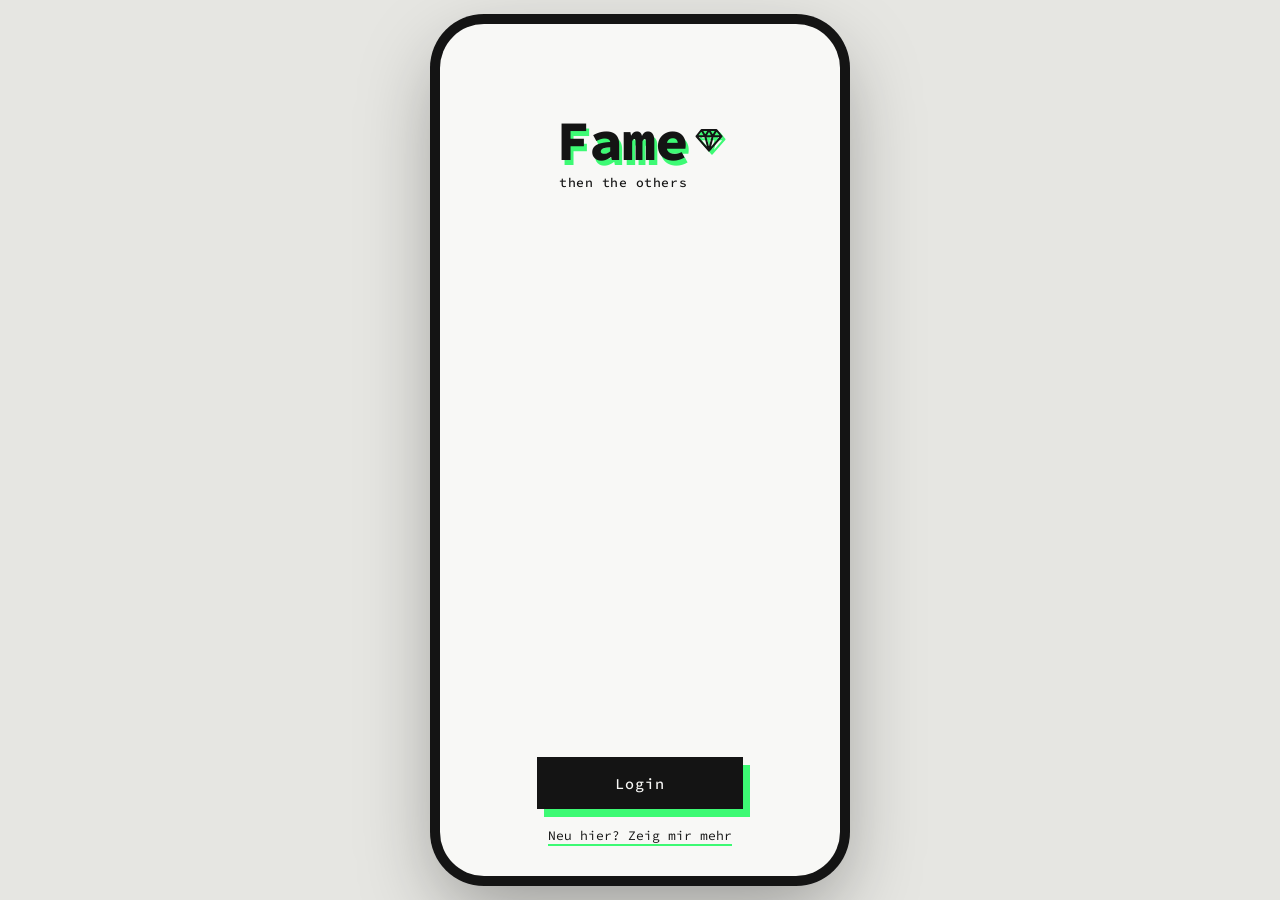
==== fame/index.html @ f6179a8a "Fame-App: erster klickbarer Stand als PWA Onboarding (Splash, 3 Intro-Screens mit Bild-Karussell), L" ====
<!DOCTYPE html>
<html lang="de">
<head>
<meta charset="utf-8">
<meta name="viewport" content="width=device-width, initial-scale=1, viewport-fit=cover">
<meta name="theme-color" content="#f8f8f6">
<meta name="description" content="Fame – then the others. Zeig was Du dir leisten kannst und tue dabei gutes.">
<meta name="apple-mobile-web-app-capable" content="yes">
<meta name="apple-mobile-web-app-title" content="Fame">
<title>Fame</title>
<link rel="manifest" href="manifest.webmanifest">
<link rel="icon" href="assets/icon.svg" type="image/svg+xml">
<link rel="apple-touch-icon" href="assets/icon.svg">
<link rel="preconnect" href="https://fonts.googleapis.com">
<link rel="preconnect" href="https://fonts.gstatic.com" crossorigin>
<link href="https://fonts.googleapis.com/css2?family=Source+Code+Pro:wght@400;500;600;700;800&display=swap" rel="stylesheet">
<link rel="stylesheet" href="css/app.css">
</head>
<body>
  <main id="app" class="app" aria-live="polite"></main>
  <noscript>Fame benötigt JavaScript.</noscript>
  <script type="module" src="js/app.js"></script>
</body>
</html>
---- fame/css/app.css ----
/* Fame – then the others */

:root {
  --bg: #f8f8f6;
  --ink: #141414;
  --dark: #141414;
  --green: #3dfa74;
  --pink: #ff2fd6;
  --cyan: #2fe6ff;
  --muted: #6b6b6b;
  --tier: #cfe9ff;
  --glow: 0.5;
  --mono: "Source Code Pro", ui-monospace, "SFMono-Regular", Menlo, Consolas, monospace;
  --gutter: 20px;
  --curve: url("data:image/svg+xml,%3Csvg xmlns='http://www.w3.org/2000/svg' viewBox='0 0 100 100' preserveAspectRatio='none'%3E%3Cpath d='M0 0H100V79Q50 121 0 79Z'/%3E%3C/svg%3E");
}

* { box-sizing: border-box; }

html, body {
  margin: 0;
  height: 100%;
  background: #e6e6e2;
  color: var(--ink);
  font-family: var(--mono);
  -webkit-font-smoothing: antialiased;
  -webkit-tap-highlight-color: transparent;
}

body {
  display: flex;
  align-items: center;
  justify-content: center;
  min-height: 100dvh;
  overflow: hidden;
}

button, input { font: inherit; color: inherit; }

.sr-only {
  position: absolute; width: 1px; height: 1px; overflow: hidden;
  clip: rect(0 0 0 0); white-space: nowrap;
}

/* App-Rahmen: mobil vollflächig, am Desktop als Telefon */
.app {
  position: relative;
  width: 100%;
  height: 100dvh;
  background: var(--bg);
  overflow: hidden;
}

@media (min-width: 600px) {
  .app {
    width: 400px;
    height: min(866px, calc(100dvh - 48px));
    border-radius: 44px;
    box-shadow: 0 0 0 10px #141414, 0 30px 80px rgba(0, 0, 0, 0.35);
  }
}

/* ---- Screens ------------------------------------------------------------ */

.screen {
  position: absolute;
  inset: 0;
  display: flex;
  flex-direction: column;
  overflow-x: hidden;
  overflow-y: auto;
  padding-bottom: max(28px, env(safe-area-inset-bottom));
  transition: opacity 0.35s ease, transform 0.35s ease;
}

.screen.is-entering { opacity: 0; transform: translateY(12px); }

.screen-foot {
  margin-top: auto;
  display: flex;
  flex-direction: column;
  align-items: center;
  gap: 14px;
  padding: 24px var(--gutter) 0;
}

/* ---- Logo --------------------------------------------------------------- */

.logo { display: inline-flex; flex-direction: column; align-items: flex-start; }
.logo-row { display: flex; align-items: center; gap: 6px; }
.logo-word {
  font-weight: 800;
  font-size: 56px;
  line-height: 1;
  letter-spacing: -0.02em;
  text-shadow: 3px 5px 0 var(--green);
}
.logo-tag { font-size: 13px; font-weight: 500; letter-spacing: 0.04em; margin: 6px 0 0 3px; }
.logo-dia { width: 54px; height: 46px; }

.logo-inline { font-weight: 800; white-space: nowrap; text-shadow: 1px 2px 0 var(--green); }

/* ---- Diamant-Icons ------------------------------------------------------- */

.dia { display: block; width: 100%; height: 100%; overflow: visible; }
.dia-line { fill: none; stroke: currentColor; stroke-width: 3.2; stroke-linejoin: round; stroke-linecap: round; }
.dia-fill { fill: var(--green); }
.dia-inline { display: inline-block; width: 1.15em; height: 1em; vertical-align: -0.12em; margin-left: 2px; }
.dia-inline .dia-line { stroke-width: 4; }

.dia-stack { position: relative; display: inline-block; width: 30px; height: 26px; }
.dia-stack .dia { position: absolute; inset: 0; }
.dia-stack .dia-shadow { color: var(--green); transform: translate(3px, 3px); }
.dia-stack .dia-main { color: var(--ink); }

/* ---- Buttons, Links, Punkte ------------------------------------------- */

.btn {
  position: relative;
  min-width: 206px;
  height: 52px;
  padding: 0 28px;
  border: 0;
  background: var(--dark);
  color: var(--bg);
  font-size: 15px;
  font-weight: 500;
  letter-spacing: 0.06em;
  cursor: pointer;
  box-shadow: 7px 8px 0 var(--green);
  transition: transform 0.12s ease, box-shadow 0.12s ease, opacity 0.2s;
}
.btn:active { transform: translate(5px, 6px); box-shadow: 2px 2px 0 var(--green); }
.btn:disabled { opacity: 0.35; cursor: not-allowed; transform: none; box-shadow: 7px 8px 0 #9a9a9a; }
.btn:focus-visible { outline: 3px solid var(--pink); outline-offset: 4px; }

.link {
  background: none;
  border: 0;
  padding: 4px;
  font-size: 13px;
  color: var(--ink);
  text-decoration: underline;
  text-decoration-color: var(--green);
  text-decoration-thickness: 2px;
  text-underline-offset: 4px;
  cursor: pointer;
}

.dots { display: flex; gap: 9px; height: 14px; }
.dot { width: 9px; height: 9px; background: var(--ink); }
.dot.is-active { background: var(--green); transform: translateY(5px); }

/* Schwarzer Marker mit grüner Schrift */
.hl {
  background: var(--dark);
  color: var(--green);
  padding: 0.04em 0.4em 0.02em;
  box-shadow: -0.3em -0.14em 0 var(--dark);
  -webkit-box-decoration-break: clone;
  box-decoration-break: clone;
}

/* ---- Hero mit Kurve ------------------------------------------------------ */

.hero {
  position: relative;
  flex: 0 0 auto;
  height: 34%;
  min-height: 250px;
  z-index: 1;
}
.hero--tall { height: 40%; min-height: 300px; }

.hero::before,
.hero-shape {
  position: absolute;
  inset: 0;
  -webkit-mask: var(--curve) 0 0 / 100% 100% no-repeat;
  mask: var(--curve) 0 0 / 100% 100% no-repeat;
}
.hero::before {
  content: "";
  background: var(--green);
  transform: translate(10px, 7px);
}
.hero-shape { overflow: hidden; background: #2a2a2a; }
.hero--dark .hero-shape { background: var(--dark); color: var(--bg); }

.back {
  position: absolute;
  top: max(36px, env(safe-area-inset-top));
  left: 14px;
  width: 44px;
  height: 44px;
  border: 0;
  border-radius: 6px;
  background: rgba(20, 20, 20, 0.28);
  -webkit-backdrop-filter: blur(6px);
  backdrop-filter: blur(6px);
  color: #fff;
  cursor: pointer;
  z-index: 3;
  display: grid;
  place-items: center;
}
.back svg { width: 24px; height: 24px; fill: none; stroke: currentColor; stroke-width: 2.4; stroke-linecap: round; stroke-linejoin: round; }
.back--light { background: transparent; color: var(--ink); backdrop-filter: none; }

/* ---- Splash & Intro 1 ----------------------------------------------------- */

.screen--splash .splash-logo,
.intro1-logo { display: flex; justify-content: center; padding-top: 18%; }
.screen--splash .splash-logo { padding-top: 22%; }

.claim {
  margin: auto 0 0;
  padding: 0 var(--gutter);
  font-size: clamp(32px, 10.5vw, 44px);
  font-weight: 700;
  line-height: 1.32;
  letter-spacing: -0.01em;
}
.claim em { font-style: normal; color: var(--green); }

/* ---- Intro 2: Karussell + Aufzählung -------------------------------------- */

.slides { position: absolute; inset: 0; touch-action: pan-y; }
.slide {
  position: absolute;
  inset: 0;
  width: 100%;
  height: 100%;
  object-fit: cover;
  object-position: center top;
  opacity: 0;
  transform: scale(1.06);
  transition: opacity 0.7s ease, transform 3.6s ease-out;
  user-select: none;
}
.slide.is-active { opacity: 1; transform: scale(1); }

.bullets {
  list-style: none;
  margin: 0;
  padding: 34px var(--gutter) 0 16px;
  display: flex;
  flex-direction: column;
  gap: 22px;
  font-size: 15px;
  line-height: 1.85;
}
.bullet { display: flex; gap: 14px; align-items: flex-start; cursor: pointer; }
.bullet-ico { flex: 0 0 auto; padding-top: 3px; }
.bullet .dia-stack { width: 22px; height: 19px; }
.bullet .dia-fill { fill: transparent; transition: fill 0.3s; }
.bullet .dia-shadow { opacity: 0; transition: opacity 0.3s; }
.bullet .dia-main { color: var(--green); transition: color 0.3s; }
.bullet.is-active .dia-fill { fill: var(--green); }
.bullet.is-active .dia-shadow { opacity: 1; }
.bullet.is-active .dia-main { color: var(--ink); }

/* ---- Intro 3: Real story --------------------------------------------------- */

.story-title {
  position: absolute;
  left: 36px;
  right: 16px;
  top: 30%;
  margin: 0;
  color: var(--green);
  font-size: clamp(30px, 9.6vw, 40px);
  font-weight: 700;
  line-height: 1.32;
}

.quote {
  position: relative;
  margin: 36px var(--gutter) 0 44px;
  font-size: 14.5px;
  line-height: 1.85;
}
.quote p { margin: 0; }
.quote::before,
.quote p::after {
  content: "\201C";
  color: var(--green);
  font-family: Georgia, serif;
  font-weight: 700;
  font-size: 58px;
  line-height: 0;
}
.quote::before { position: absolute; left: -22px; top: 30px; }
.quote p::after { position: relative; top: 26px; margin-left: 2px; }
.quote footer { margin-top: 28px; font-size: 12px; }

/* ---- Login ----------------------------------------------------------------- */

.stage3d { position: absolute; inset: 0; }
.diamond-canvas { display: block; width: 100%; height: 100%; }
.diamond-fallback { position: absolute; inset: 20% 25%; color: #eaf6ff; }

.screen--login .stage3d { bottom: 18%; }

.login-form { display: flex; flex-direction: column; flex: 1; padding: 0 var(--gutter); }
.login-icon { display: flex; justify-content: center; margin: 18px 0 10px; }
.login-icon .dia-stack { width: 46px; height: 40px; }
.headline { margin: 6px 0 6px; font-size: 22px; font-weight: 800; text-transform: uppercase; letter-spacing: 0.02em; }
.sub { margin: 0 0 18px; font-size: 13.5px; line-height: 1.6; }

.field { display: flex; flex-direction: column; gap: 6px; margin-bottom: 14px; font-size: 12px; font-weight: 600; text-transform: uppercase; letter-spacing: 0.08em; }
.field input {
  height: 46px;
  padding: 0 14px;
  border: 2px solid var(--ink);
  border-radius: 0;
  background: #fff;
  font-size: 15px;
  text-transform: none;
  letter-spacing: 0;
  outline: none;
}
.field input:focus { box-shadow: 4px 4px 0 var(--green); }
.field.is-error input { border-color: var(--pink); }

/* ---- Spenden / Diamant wählen ---------------------------------------------- */

.screen--donate .hero { height: 42%; }

.hero--gem .glow,
.famecard-gem .glow {
  position: absolute;
  left: 50%;
  top: 44%;
  width: 90%;
  aspect-ratio: 1;
  transform: translate(-50%, -50%) scale(calc(0.55 + var(--glow) * 0.6));
  background: radial-gradient(circle, color-mix(in srgb, var(--tier) 70%, transparent) 0%, transparent 62%);
  opacity: calc(0.35 + var(--glow) * 0.65);
  transition: background 0.4s;
  pointer-events: none;
}

.rays { position: absolute; left: 50%; top: 42%; width: 0; height: 0; pointer-events: none; }
.rays i {
  position: absolute;
  left: -2px;
  top: calc(-60px - var(--glow) * 70px);
  width: 4px;
  height: calc(18px + var(--glow) * 34px);
  border-radius: 4px;
  background: linear-gradient(var(--tier), transparent);
  transform-origin: 2px calc(60px + var(--glow) * 70px);
  opacity: calc(0.25 + var(--glow) * 0.75);
  animation: ray 2.4s ease-in-out infinite;
}
.rays i:nth-child(1) { transform: rotate(0deg); }
.rays i:nth-child(2) { transform: rotate(36deg); animation-delay: -0.3s; }
.rays i:nth-child(3) { transform: rotate(72deg); animation-delay: -0.6s; }
.rays i:nth-child(4) { transform: rotate(108deg); animation-delay: -0.9s; }
.rays i:nth-child(5) { transform: rotate(144deg); animation-delay: -1.2s; }
.rays i:nth-child(6) { transform: rotate(180deg); animation-delay: -1.5s; }
.rays i:nth-child(7) { transform: rotate(216deg); animation-delay: -1.8s; }
.rays i:nth-child(8) { transform: rotate(252deg); animation-delay: -2.1s; }
.rays i:nth-child(9) { transform: rotate(288deg); animation-delay: -0.4s; }
.rays i:nth-child(10) { transform: rotate(324deg); animation-delay: -0.8s; }
@keyframes ray { 50% { filter: brightness(1.8); height: calc(10px + var(--glow) * 24px); } }

.screen--donate .stage3d { inset: 6% 8% 26%; }

.tier-name {
  position: absolute;
  left: 0;
  right: 0;
  bottom: 21%;
  text-align: center;
  font-size: 22px;
  font-weight: 800;
  color: var(--tier);
  text-shadow: 0 0 18px color-mix(in srgb, var(--tier) 60%, transparent);
  transition: color 0.3s;
}
.spin-hint {
  position: absolute;
  right: 20px;
  bottom: 30%;
  display: flex;
  align-items: center;
  gap: 4px;
  font-size: 11px;
  color: rgba(248, 248, 246, 0.7);
}
.ico { width: 18px; height: 18px; fill: none; stroke: currentColor; stroke-width: 1.8; stroke-linecap: round; stroke-linejoin: round; flex: 0 0 auto; }

.donate-body { display: flex; flex-direction: column; align-items: center; flex: 1; padding: 22px var(--gutter) 0; gap: 12px; }

.amount input {
  width: 230px;
  height: 56px;
  border: 2.5px solid var(--ink);
  border-radius: 14px;
  background: #fff;
  text-align: center;
  font-size: 26px;
  font-weight: 800;
  outline: none;
  box-shadow: 5px 5px 0 var(--green);
}
.amount input:focus { box-shadow: 5px 5px 0 var(--pink); }

.tierbar { width: 100%; max-width: 300px; font-size: 11px; font-weight: 600; }
.tierbar-head { display: flex; justify-content: space-between; margin-bottom: 5px; }
.tierbar-track { height: 10px; border: 2px solid var(--ink); background: #fff; }
.tierbar-fill { height: 100%; background: var(--green); transition: width 0.2s; }

.arc { width: 100%; max-width: 330px; touch-action: none; cursor: pointer; outline: none; margin-top: -4px; }
.arc svg { display: block; width: 100%; overflow: visible; }
.arc-track, .arc-fill { fill: none; stroke-linecap: round; }
.arc-track { stroke: #dcdcd8; stroke-width: 8; }
.arc-fill { stroke: var(--ink); stroke-width: 8; stroke-dasharray: 0 1; }
.knob { fill: var(--bg); stroke: var(--ink); stroke-width: 3; }
.knob-shadow { fill: var(--green); }
.knob-dot { fill: var(--ink); }
.arc:focus-visible .knob { stroke: var(--pink); }

.rank { display: flex; align-items: center; gap: 8px; font-size: 15px; font-weight: 700; letter-spacing: 0.04em; color: var(--ink); }
.rank b { font-weight: 800; background: var(--dark); color: var(--green); padding: 0 6px; }
.rank--locked { font-size: 12.5px; font-weight: 500; text-decoration: underline; text-decoration-color: var(--green); text-underline-offset: 4px; }

.check { display: flex; align-items: center; gap: 10px; font-size: 13px; cursor: pointer; }
.check input { position: absolute; opacity: 0; pointer-events: none; }
.check-box { width: 20px; height: 20px; border: 2px solid var(--ink); background: #fff; display: grid; place-items: center; }
.check input:checked + .check-box { background: var(--green); }
.check input:checked + .check-box::after { content: ""; width: 9px; height: 5px; border: solid var(--ink); border-width: 0 0 2.5px 2.5px; transform: translateY(-1px) rotate(-45deg); }
.check input:focus-visible + .check-box { outline: 3px solid var(--pink); outline-offset: 2px; }
.check a { color: inherit; text-decoration-color: var(--green); text-decoration-thickness: 2px; text-underline-offset: 3px; }

.screen--donate .screen-foot { padding-top: 8px; }

/* ---- Fame-Card ---------------------------------------------------------------- */

.screen--card { padding-top: max(84px, calc(env(safe-area-inset-top) + 56px)); }

.omg {
  margin: 0 var(--gutter);
  font-size: clamp(28px, 8.4vw, 34px);
  font-weight: 800;
  line-height: 1.25;
}
.omg em { font-style: normal; color: var(--ink); box-shadow: inset 0 -0.36em 0 var(--green); }

.card-wrap { perspective: 900px; padding: 26px 30px 0; display: flex; justify-content: center; }

.famecard {
  position: relative;
  width: 100%;
  max-width: 310px;
  aspect-ratio: 4 / 5;
  padding: 16px 18px;
  border-radius: 20px;
  background: var(--dark);
  color: var(--bg);
  display: flex;
  flex-direction: column;
  align-items: center;
  overflow: hidden;
  box-shadow: 10px 12px 0 var(--green), 0 24px 50px rgba(0, 0, 0, 0.3);
  transform-style: preserve-3d;
  will-change: transform;
}
.famecard-shine {
  position: absolute;
  inset: 0;
  background: radial-gradient(circle at var(--sx, 50%) var(--sy, 50%), rgba(255, 255, 255, 0.22), transparent 55%);
  mix-blend-mode: screen;
  pointer-events: none;
  z-index: 2;
}
.famecard-top { width: 100%; display: flex; justify-content: space-between; align-items: center; font-size: 13px; font-weight: 700; }
.famecard-brand { font-size: 20px; font-weight: 800; text-shadow: 2px 3px 0 var(--green); }
.famecard-brand .dia-line { stroke: var(--bg); }
.famecard-rank { display: flex; align-items: center; gap: 5px; color: var(--green); }
.famecard-gem { position: relative; width: 100%; flex: 1; --glow: 0.9; }
.famecard-gem .stage3d { inset: 4% 10%; }
.famecard-amount {
  font-size: 22px;
  font-weight: 800;
  border: 2px solid var(--bg);
  border-radius: 10px;
  padding: 2px 14px;
}
.famecard-tier { margin-top: 8px; font-size: 19px; font-weight: 800; color: var(--tier); }
.famecard-insta { margin-top: 8px; display: flex; align-items: center; gap: 6px; font-size: 13px; position: relative; z-index: 3; }
.famecard-insta input {
  width: 150px;
  border: 0;
  border-bottom: 2px solid var(--green);
  background: transparent;
  color: var(--bg);
  font-size: 13px;
  padding: 2px 0;
  outline: none;
}
.famecard-insta input::placeholder { color: rgba(248, 248, 246, 0.5); }

.foot-links { display: flex; gap: 22px; }

/* ---- Ranking ---------------------------------------------------------------- */

.podium {
  position: absolute;
  inset: auto 0 22% 0;
  display: flex;
  align-items: flex-end;
  justify-content: center;
  gap: 4px;
  padding: 0 34px;
}
.step { display: flex; flex-direction: column; align-items: center; flex: 1; max-width: 100px; }
.step-name { font-size: 11px; margin-bottom: 6px; color: var(--bg); max-width: 100%; overflow: hidden; text-overflow: ellipsis; white-space: nowrap; }
.step-block {
  width: 100%;
  display: grid;
  place-items: center;
  background: linear-gradient(#4a4a4a, #2c2c2c);
  font-size: 34px;
  font-weight: 800;
  color: var(--pink);
  text-shadow: 0 0 12px var(--pink);
}
.step--1 .step-block { height: 96px; }
.step--2 .step-block { height: 64px; }
.step--3 .step-block { height: 46px; }
.step--1 .step-name { color: var(--green); font-weight: 700; }
.podium-crown { color: #f5cf2a; margin-bottom: 2px; }
.podium-crown .ico { width: 30px; height: 30px; }
.screen--ranking .hero-shape { background: radial-gradient(ellipse at 50% 0%, #6d6d6d 0%, #262626 60%); }

.ranking-body { padding: 18px var(--gutter) 0; display: flex; flex-direction: column; flex: 1; }
.rows { list-style: none; margin: 0; padding: 0; }
.row { display: grid; grid-template-columns: 42px 24px 1fr auto; align-items: center; gap: 8px; padding: 9px 0; border-bottom: 1px solid #e2e2de; font-size: 13.5px; }
.row-rank { font-weight: 800; }
.row-gem { width: 20px; height: 17px; }
.row-gem .dia-fill { fill: currentColor; }
.row-gem .dia-line { stroke: var(--ink); stroke-width: 3; }
.row-name { overflow: hidden; text-overflow: ellipsis; white-space: nowrap; }
.row-amount { font-weight: 700; }
.row--me { background: var(--dark); color: var(--green); padding: 9px 10px; margin: 0 -10px; border: 0; }
.row--me .row-gem .dia-line { stroke: var(--bg); }
.rows-gap { text-align: center; padding: 4px 0; color: var(--muted); }

/* ---- Toast ----------------------------------------------------------------- */

.toast {
  position: fixed;
  left: 50%;
  bottom: 40px;
  transform: translate(-50%, 20px);
  max-width: min(360px, calc(100vw - 32px));
  padding: 12px 16px;
  background: var(--dark);
  color: var(--green);
  font-family: var(--mono);
  font-size: 13px;
  box-shadow: 5px 6px 0 var(--green);
  opacity: 0;
  transition: opacity 0.3s, transform 0.3s;
  z-index: 100;
}
.toast.is-visible { opacity: 1; transform: translate(-50%, 0); }

@media (prefers-reduced-motion: reduce) {
  *, *::before, *::after { animation: none !important; transition: none !important; }
}
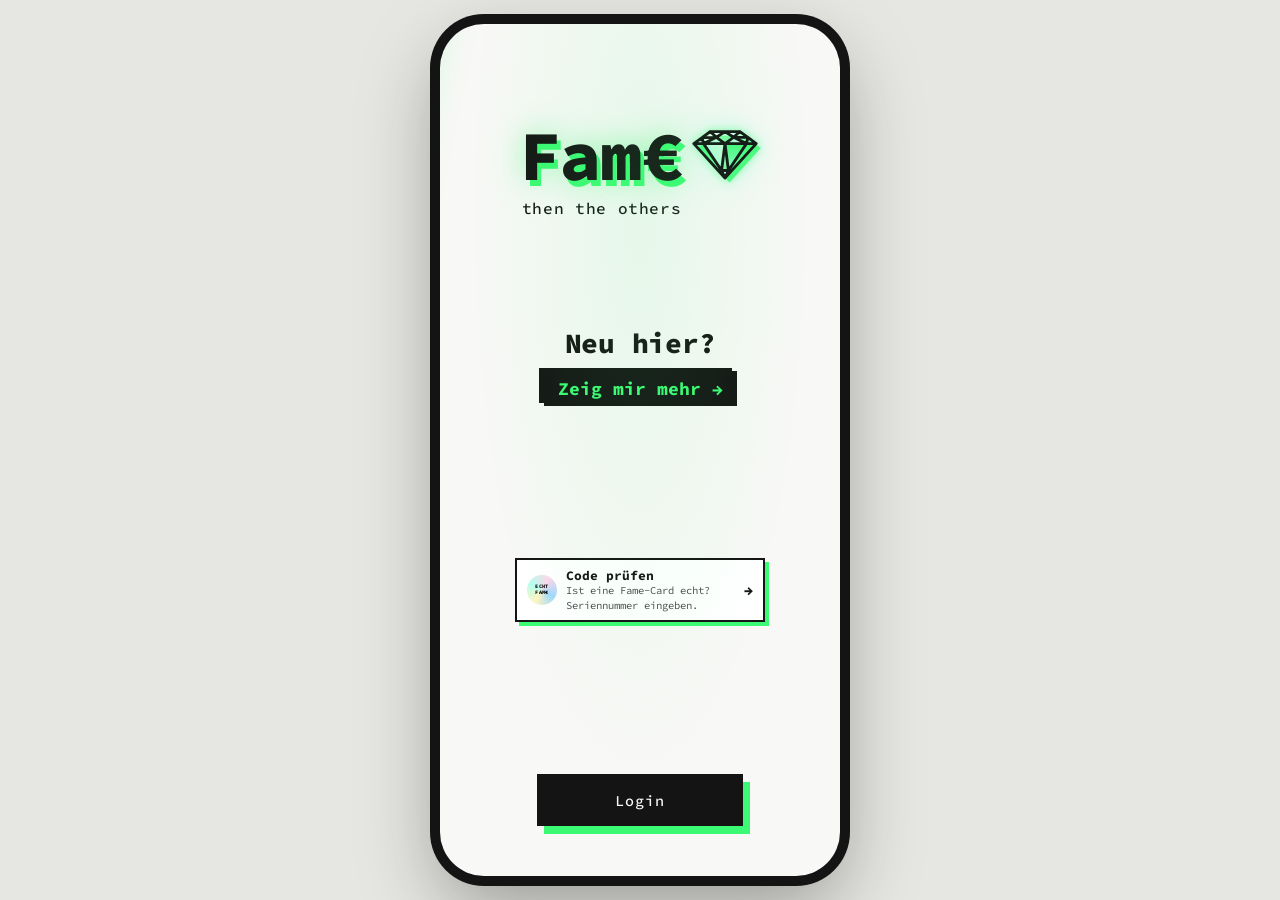
==== commit 714a1cfc: "Fame: aktuelle Version der App im Ordner fame/ (für GitHub Pages) Stand aus dem Fame_App-Repo: Farbk" ====
--- a/fame/index.html
+++ b/fame/index.html
@@ -13,7 +13,7 @@
 <link rel="apple-touch-icon" href="assets/icon.svg">
 <link rel="preconnect" href="https://fonts.googleapis.com">
 <link rel="preconnect" href="https://fonts.gstatic.com" crossorigin>
-<link href="https://fonts.googleapis.com/css2?family=Source+Code+Pro:wght@400;500;600;700;800&display=swap" rel="stylesheet">
+<link href="https://fonts.googleapis.com/css2?family=Cormorant+Garamond:ital,wght@0,600;0,700;1,500&family=Source+Code+Pro:wght@400;500;600;700;800&display=swap" rel="stylesheet">
 <link rel="stylesheet" href="css/app.css">
 </head>
 <body>
--- a/fame/css/app.css
+++ b/fame/css/app.css
@@ -1,4 +1,7 @@
 /* Fame – then the others */
+
+/* Seltenheitsfarbe animierbar machen, damit Farbwechsel weich überblenden */
+@property --rar { syntax: "<color>"; inherits: true; initial-value: #3dfa74; }
 
 :root {
   --bg: #f8f8f6;
@@ -8,7 +11,7 @@
   --pink: #ff2fd6;
   --cyan: #2fe6ff;
   --muted: #6b6b6b;
-  --tier: #cfe9ff;
+  --rar: #3dfa74;
   --glow: 0.5;
   --mono: "Source Code Pro", ui-monospace, "SFMono-Regular", Menlo, Consolas, monospace;
   --gutter: 20px;
@@ -16,6 +19,7 @@
 }
 
 * { box-sizing: border-box; }
+[hidden] { display: none !important; }
 
 html, body {
   margin: 0;
@@ -70,10 +74,12 @@
   overflow-x: hidden;
   overflow-y: auto;
   padding-bottom: max(28px, env(safe-area-inset-bottom));
-  transition: opacity 0.35s ease, transform 0.35s ease;
+  transition: opacity 0.35s ease, transform 0.35s ease, --rar 0.5s ease;
 }
 
 .screen.is-entering { opacity: 0; transform: translateY(12px); }
+/* Inhalte nie zusammenquetschen – lieber scrollen */
+.screen > * { flex-shrink: 0; }
 
 .screen-foot {
   margin-top: auto;
@@ -87,26 +93,86 @@
 /* ---- Logo --------------------------------------------------------------- */
 
 .logo { display: inline-flex; flex-direction: column; align-items: flex-start; }
-.logo-row { display: flex; align-items: center; gap: 6px; }
+.logo-row { display: flex; align-items: center; gap: 8px; }
 .logo-word {
+  position: relative;
   font-weight: 800;
   font-size: 56px;
   line-height: 1;
   letter-spacing: -0.02em;
   text-shadow: 3px 5px 0 var(--green);
 }
+/* Glanz, der von rechts nach links über die Schrift wandert */
+.logo-word::after {
+  content: attr(data-text);
+  position: absolute;
+  inset: 0;
+  color: transparent;
+  text-shadow: none;
+  background: linear-gradient(105deg, transparent 38%, rgba(255, 255, 255, 0.95) 48%, rgba(61, 250, 116, 0.7) 53%, transparent 62%);
+  background-size: 300% 100%;
+  background-position: -50% 0;
+  -webkit-background-clip: text;
+  background-clip: text;
+  animation: logo-shine 3.8s ease-in-out 1.7s infinite;
+}
+@keyframes logo-shine { 0% { background-position: -50% 0; } 45%, 100% { background-position: 150% 0; } }
+
 .logo-tag { font-size: 13px; font-weight: 500; letter-spacing: 0.04em; margin: 6px 0 0 3px; }
-.logo-dia { width: 54px; height: 46px; }
+.logo .logo-dia { width: 58px; height: 48px; flex: 0 0 auto; }
+
+.logo--xl .logo-word { font-size: 70px; text-shadow: 4px 6px 0 var(--green); }
+.logo--xl .logo-dia { width: 72px; height: 60px; }
+.logo--xl .logo-tag { font-size: 16px; margin-top: 8px; }
+.logo--md .logo-word { font-size: 46px; text-shadow: 3px 4px 0 var(--green); }
+.logo--md .logo-dia { width: 48px; height: 40px; }
+.logo--md .logo-tag { font-size: 12px; margin-top: 5px; }
+.logo--sm .logo-word { font-size: 34px; text-shadow: 2px 3px 0 var(--green); }
+.logo--sm .logo-dia { width: 36px; height: 30px; }
+.logo--sm .logo-tag { font-size: 10px; margin-top: 4px; }
 
 .logo-inline { font-weight: 800; white-space: nowrap; text-shadow: 1px 2px 0 var(--green); }
 
+/* Gläserner Diamant im Logo */
+.glass-dia {
+  display: block;
+  width: 100%;
+  height: 100%;
+  overflow: visible;
+  filter: drop-shadow(0 0 5px rgba(61, 250, 116, 0.6)) drop-shadow(0 0 16px rgba(170, 255, 235, 0.45));
+  animation: glass-glow 3.8s ease-in-out 1.7s infinite;
+}
+@keyframes glass-glow {
+  50% { filter: drop-shadow(0 0 8px rgba(61, 250, 116, 0.9)) drop-shadow(0 0 26px rgba(200, 255, 245, 0.7)); }
+}
+.glass-shadow { fill: var(--green); opacity: 0.85; }
+.glass-line { fill: none; stroke: var(--ink); stroke-width: 1.9; stroke-linejoin: round; stroke-linecap: round; }
+.glass-shine { transform: translateX(84px) skewX(-20deg); animation: glass-shine 3.8s ease-in-out 1.5s infinite; }
+@keyframes glass-shine {
+  0% { transform: translateX(84px) skewX(-20deg); }
+  40%, 100% { transform: translateX(-4px) skewX(-20deg); }
+}
+.glass-spark {
+  fill: #fff;
+  transform-box: fill-box;
+  transform-origin: center;
+  opacity: 0;
+  filter: drop-shadow(0 0 3px #fff);
+  animation: twinkle 2.6s ease-in-out 1.4s infinite;
+}
+.glass-spark--2 { animation-delay: 2.7s; }
+@keyframes twinkle {
+  0%, 100% { opacity: 0; transform: scale(0.2) rotate(0deg); }
+  50% { opacity: 1; transform: scale(1) rotate(45deg); }
+}
+
 /* ---- Diamant-Icons ------------------------------------------------------- */
 
 .dia { display: block; width: 100%; height: 100%; overflow: visible; }
-.dia-line { fill: none; stroke: currentColor; stroke-width: 3.2; stroke-linejoin: round; stroke-linecap: round; }
+.dia-line { fill: none; stroke: currentColor; stroke-width: 2.4; stroke-linejoin: round; stroke-linecap: round; }
 .dia-fill { fill: var(--green); }
 .dia-inline { display: inline-block; width: 1.15em; height: 1em; vertical-align: -0.12em; margin-left: 2px; }
-.dia-inline .dia-line { stroke-width: 4; }
+.dia-inline .dia-line { stroke-width: 3; }
 
 .dia-stack { position: relative; display: inline-block; width: 30px; height: 26px; }
 .dia-stack .dia { position: absolute; inset: 0; }
@@ -207,11 +273,79 @@
 .back svg { width: 24px; height: 24px; fill: none; stroke: currentColor; stroke-width: 2.4; stroke-linecap: round; stroke-linejoin: round; }
 .back--light { background: transparent; color: var(--ink); backdrop-filter: none; }
 
-/* ---- Splash & Intro 1 ----------------------------------------------------- */
-
-.screen--splash .splash-logo,
-.intro1-logo { display: flex; justify-content: center; padding-top: 18%; }
-.screen--splash .splash-logo { padding-top: 22%; }
+/* ---- Splash ----------------------------------------------------------------- */
+
+.screen--splash { overflow: hidden; }
+.screen--splash .splash-logo { display: flex; justify-content: center; padding-top: 24%; position: relative; z-index: 1; }
+
+/* Grünes Licht scheint beim Öffnen von rechts nach links über den Screen */
+.sweep { position: absolute; inset: 0; pointer-events: none; z-index: 4; overflow: hidden; }
+.sweep::before {
+  content: "";
+  position: absolute;
+  top: -10%;
+  bottom: -10%;
+  left: 100%;
+  width: 75%;
+  background: linear-gradient(90deg, transparent, rgba(61, 250, 116, 0.25) 28%, rgba(61, 250, 116, 0.85) 48%,
+    rgba(255, 255, 255, 0.95) 52%, rgba(61, 250, 116, 0.4) 62%, transparent);
+  filter: blur(8px);
+  transform: skewX(-12deg);
+  animation: sweep 1.5s cubic-bezier(0.55, 0.05, 0.3, 1) 0.15s both;
+}
+.sweep::after {
+  content: "";
+  position: absolute;
+  inset: 0;
+  background: radial-gradient(ellipse at 50% 22%, rgba(61, 250, 116, 0.28), transparent 60%);
+  opacity: 0;
+  animation: sweep-glow 2.2s ease-out 0.7s both;
+}
+@keyframes sweep { from { left: 100%; } to { left: -90%; } }
+@keyframes sweep-glow { 30% { opacity: 1; } 100% { opacity: 0.35; } }
+
+.screen--splash .logo-word { animation: logo-light 0.6s ease 0.6s both; }
+.screen--splash .logo--xl .logo-word { animation-name: logo-light-xl; }
+.screen--splash .logo-dia { animation: dia-pop 0.7s cubic-bezier(0.3, 1.6, 0.5, 1) 0.4s both; }
+@keyframes logo-light {
+  from { text-shadow: 3px 5px 0 transparent; }
+  to { text-shadow: 3px 5px 0 var(--green), 0 0 26px rgba(61, 250, 116, 0.55); }
+}
+@keyframes logo-light-xl {
+  from { text-shadow: 4px 6px 0 transparent; }
+  to { text-shadow: 4px 6px 0 var(--green), 0 0 30px rgba(61, 250, 116, 0.55); }
+}
+@keyframes dia-pop { from { transform: scale(0.4) rotate(-20deg); opacity: 0; } }
+
+.splash-space { flex: 0.7 1 0; }
+.splash-space--mid { flex: 1 1 0; }
+.splash-login { position: relative; z-index: 1; display: flex; justify-content: center; padding: 0 var(--gutter) 22px; }
+.newhere {
+  position: relative;
+  z-index: 1;
+  align-self: center;
+  display: flex;
+  flex-direction: column;
+  align-items: center;
+  gap: 10px;
+  color: var(--ink);
+  text-decoration: none;
+  animation: rise 0.6s ease 1.3s both;
+}
+.newhere-q { font-size: 28px; font-weight: 800; letter-spacing: -0.01em; }
+.newhere-go {
+  font-size: 18px;
+  font-weight: 700;
+  background: var(--dark);
+  color: var(--green);
+  padding: 6px 14px;
+  box-shadow: -5px -3px 0 var(--dark);
+}
+.newhere-go span { display: inline-block; animation: nudge 1.4s ease-in-out 2s infinite; }
+.newhere:focus-visible { outline: 3px solid var(--pink); outline-offset: 6px; }
+.screen--splash .btn { animation: rise 0.6s ease 1.5s both; }
+@keyframes rise { from { opacity: 0; transform: translateY(14px); } }
+@keyframes nudge { 50% { transform: translateX(5px); } }
 
 .claim {
   margin: auto 0 0;
@@ -223,76 +357,257 @@
 }
 .claim em { font-style: normal; color: var(--green); }
 
-/* ---- Intro 2: Karussell + Aufzählung -------------------------------------- */
-
-.slides { position: absolute; inset: 0; touch-action: pan-y; }
-.slide {
-  position: absolute;
-  inset: 0;
+/* ---- Dunkle Loot-Screens ------------------------------------------------------ */
+
+.screen--dark {
+  background: radial-gradient(ellipse at 50% 28%, color-mix(in srgb, var(--rar) 20%, #0f0f11) 0%, #0a0a0b 72%);
+  color: var(--bg);
+}
+.screen--dark > :where(:not(.fx-canvas, .back, .loot-bg)) { position: relative; z-index: 1; }
+.screen--dark .btn { background: var(--bg); color: var(--ink); }
+.screen--dark .link { color: var(--bg); }
+.screen--dark .dot { background: #4a4a4a; }
+.screen--dark .dot.is-active { background: var(--green); }
+.screen--dark .logo-word { color: var(--bg); }
+.screen--dark .glass-line { stroke: var(--bg); }
+.back--dark { background: rgba(255, 255, 255, 0.08); color: #fff; }
+
+.fx-canvas { position: absolute; inset: 0; width: 100%; height: 100%; pointer-events: none; z-index: 0; }
+
+/* 1 – Loot-Drop */
+.loot1-logo { display: flex; justify-content: center; padding-top: max(40px, env(safe-area-inset-top)); }
+.drop-stage { flex: 0 0 auto; height: 290px; }
+.beam {
+  position: absolute;
+  left: 50%;
+  top: -120px;
+  bottom: 40px;
+  width: 96px;
+  transform: translateX(-50%) scaleY(0);
+  transform-origin: top;
+  background: linear-gradient(90deg, transparent, color-mix(in srgb, var(--rar) 55%, transparent) 32%,
+    rgba(255, 240, 205, 0.95) 50%, color-mix(in srgb, var(--rar) 55%, transparent) 68%, transparent);
+  -webkit-mask-image: linear-gradient(transparent, #000 30%, #000 85%, transparent);
+  mask-image: linear-gradient(transparent, #000 30%, #000 85%, transparent);
+  filter: blur(5px);
+  animation: beam-in 0.5s ease-out 0.05s forwards, beam-pulse 2.4s ease-in-out 1.2s infinite;
+}
+@keyframes beam-in { to { transform: translateX(-50%) scaleY(1); } }
+@keyframes beam-pulse { 50% { opacity: 0.55; width: 70px; } }
+.drop-floor {
+  position: absolute;
+  left: 50%;
+  bottom: 34px;
+  width: 220px;
+  height: 40px;
+  transform: translateX(-50%);
+  border-radius: 50%;
+  background: radial-gradient(ellipse, color-mix(in srgb, var(--rar) 75%, transparent), transparent 70%);
+  opacity: 0;
+  transition: opacity 0.4s;
+}
+.is-landed .drop-floor { opacity: 1; }
+.drop-gem {
+  position: absolute;
+  left: 50%;
+  top: 20px;
+  width: 240px;
+  height: 210px;
+  transform: translate(-50%, -440px);
+  animation: gem-drop 1s ease-in 0.1s forwards;
+}
+@keyframes gem-drop {
+  0% { transform: translate(-50%, -440px); }
+  70% { transform: translate(-50%, 0); animation-timing-function: ease-out; }
+  82% { transform: translate(-50%, -28px); animation-timing-function: ease-in; }
+  92% { transform: translate(-50%, 0); animation-timing-function: ease-out; }
+  96% { transform: translate(-50%, -6px); animation-timing-function: ease-in; }
+  100% { transform: translate(-50%, 0); }
+}
+.drop-label {
+  position: absolute;
+  left: 50%;
+  bottom: 0;
+  transform: translate(-50%, 10px);
+  opacity: 0;
+  padding: 5px 12px;
+  background: rgba(0, 0, 0, 0.8);
+  border: 1px solid var(--rar);
+  color: var(--rar);
+  font-size: 14px;
+  font-weight: 700;
+  white-space: nowrap;
+  box-shadow: 0 0 18px color-mix(in srgb, var(--rar) 45%, transparent);
+  transition: opacity 0.4s 0.15s, transform 0.4s 0.15s;
+}
+.is-landed .drop-label { opacity: 1; transform: translate(-50%, 0); }
+.claim--loot { margin: 14px 0 0; font-size: clamp(25px, 7.6vw, 31px); color: var(--bg); text-wrap: balance; }
+.claim--loot strong { color: var(--rar); text-shadow: 0 0 16px color-mix(in srgb, var(--rar) 60%, transparent); }
+
+/* 2 – Inventar + Tooltip */
+.loot-head { padding: max(38px, env(safe-area-inset-top)) var(--gutter) 0 72px; min-height: 84px; }
+.loot-kicker {
+  display: block;
+  font-size: 11px;
+  font-weight: 700;
+  letter-spacing: 0.18em;
+  text-transform: uppercase;
+  color: var(--rar);
+}
+.loot-title { margin: 4px 0 0; font-size: 20px; font-weight: 800; line-height: 1.3; text-wrap: balance; }
+.perk {
+  position: relative;
+  margin: 12px var(--gutter) 0;
+  flex: 1 0 auto;
+  display: flex;
+  flex-direction: column;
+  padding: 16px 18px 18px;
+  background: linear-gradient(180deg, rgba(22, 20, 18, 0.97), rgba(8, 8, 10, 0.97));
+  border: 1.5px solid var(--rar);
+  border-radius: 6px;
+  box-shadow: 0 0 0 1px #000, 0 0 26px color-mix(in srgb, var(--rar) 35%, transparent);
+  transition: border-color 0.4s, box-shadow 0.4s;
+}
+.perk--mythic, .perk--legendary { animation: tip-glow 2.2s ease-in-out infinite; }
+.perk-photo {
+  position: relative;
+  height: 128px;
+  margin: -16px -18px 0;
+  overflow: hidden;
+  border-radius: 5px 5px 0 0;
+}
+.perk-img {
+  position: absolute;
+  left: 0;
+  top: 0;
   width: 100%;
-  height: 100%;
+  height: 134%; /* unteren Rand der Original-Screens (Kurve) abschneiden */
   object-fit: cover;
-  object-position: center top;
+  object-position: center 30%;
   opacity: 0;
   transform: scale(1.06);
-  transition: opacity 0.7s ease, transform 3.6s ease-out;
+  transition: opacity 0.6s ease, transform 4s ease-out;
+  -webkit-mask-image: linear-gradient(#000 40%, transparent 72%);
+  mask-image: linear-gradient(#000 40%, transparent 72%);
   user-select: none;
 }
-.slide.is-active { opacity: 1; transform: scale(1); }
-
-.bullets {
-  list-style: none;
-  margin: 0;
-  padding: 34px var(--gutter) 0 16px;
+.perk-img.is-active { opacity: 1; transform: scale(1); }
+.perk-count {
+  margin-top: 14px;
+  font-size: 12px;
+  letter-spacing: 0.12em;
+  color: #8b8a85;
+  font-variant-numeric: tabular-nums;
+}
+.perk-count b { color: var(--rar); font-size: 15px; }
+.perk-text { flex: 1; display: flex; flex-direction: column; justify-content: center; gap: 14px; padding: 10px 0 14px; }
+.perk-text.is-in { animation: tip-in 0.5s cubic-bezier(0.2, 0.8, 0.2, 1); }
+.perk-lead { margin: 0; font-size: clamp(24px, 7.2vw, 29px); font-weight: 800; line-height: 1.45; text-wrap: balance; }
+.perk-sub { margin: 0; font-size: 16px; line-height: 1.6; color: #cfcdc6; text-wrap: pretty; }
+.perk-progress { height: 3px; background: rgba(255, 255, 255, 0.08); }
+.perk-progress i { display: block; height: 100%; width: 0; background: var(--rar); box-shadow: 0 0 8px var(--rar); }
+
+.inventory { display: flex; justify-content: center; gap: 12px; padding: 22px var(--gutter) 0; }
+.screen--loot2 .screen-foot { margin-top: 0; padding-top: 18px; }
+.slot {
+  width: 62px;
+  height: 62px;
+  display: grid;
+  place-items: center;
+  border: 1.5px solid color-mix(in srgb, var(--rar) 70%, #000);
+  border-radius: 6px;
+  background: radial-gradient(circle at 50% 35%, color-mix(in srgb, var(--rar) 30%, #1a1a1c), #0d0d0f 75%);
+  color: var(--rar);
+  cursor: pointer;
+  box-shadow: inset 0 0 12px rgba(0, 0, 0, 0.8);
+  animation: slot-drop 0.5s cubic-bezier(0.3, 1.4, 0.5, 1) var(--d) both;
+  transition: transform 0.2s, box-shadow 0.2s;
+}
+.slot .ico { width: 30px; height: 30px; stroke-width: 1.6; filter: drop-shadow(0 0 6px var(--rar)); }
+.slot[aria-selected="true"] {
+  transform: translateY(-4px);
+  box-shadow: 0 0 0 2px var(--rar), 0 0 22px color-mix(in srgb, var(--rar) 60%, transparent);
+}
+.slot:focus-visible { outline: 2px solid var(--bg); outline-offset: 3px; }
+@keyframes slot-drop { from { opacity: 0; transform: translateY(-30px) scale(0.6); } }
+
+/* 3 – Gegenstandsvergleich */
+.screen--story { overflow-x: hidden; }
+.story-stage {
+  flex: 1 0 auto;
   display: flex;
   flex-direction: column;
-  gap: 22px;
-  font-size: 15px;
-  line-height: 1.85;
-}
-.bullet { display: flex; gap: 14px; align-items: flex-start; cursor: pointer; }
-.bullet-ico { flex: 0 0 auto; padding-top: 3px; }
-.bullet .dia-stack { width: 22px; height: 19px; }
-.bullet .dia-fill { fill: transparent; transition: fill 0.3s; }
-.bullet .dia-shadow { opacity: 0; transition: opacity 0.3s; }
-.bullet .dia-main { color: var(--green); transition: color 0.3s; }
-.bullet.is-active .dia-fill { fill: var(--green); }
-.bullet.is-active .dia-shadow { opacity: 1; }
-.bullet.is-active .dia-main { color: var(--ink); }
-
-/* ---- Intro 3: Real story --------------------------------------------------- */
-
+  align-items: center;
+  justify-content: center;
+  padding: 70px var(--gutter) 0;
+  text-align: center;
+}
+.spotlight {
+  position: absolute;
+  left: 50%;
+  top: -40px;
+  width: 140%;
+  height: 120%;
+  transform: translateX(-50%);
+  background: radial-gradient(ellipse 45% 60% at 50% 0%, rgba(255, 236, 200, 0.16), transparent 70%),
+    radial-gradient(ellipse 50% 35% at 50% 62%, color-mix(in srgb, var(--rar) 0%, transparent), transparent 70%);
+  pointer-events: none;
+  transition: background 1s;
+}
+.is-lit .spotlight {
+  background: radial-gradient(ellipse 45% 60% at 50% 0%, rgba(255, 236, 200, 0.2), transparent 70%),
+    radial-gradient(ellipse 55% 38% at 50% 64%, color-mix(in srgb, var(--rar) 30%, transparent), transparent 70%);
+}
 .story-title {
-  position: absolute;
-  left: 36px;
-  right: 16px;
-  top: 30%;
+  position: relative;
   margin: 0;
   color: var(--green);
-  font-size: clamp(30px, 9.6vw, 40px);
+  font-size: clamp(30px, 9vw, 38px);
+  font-weight: 800;
+  line-height: 1.15;
+  text-shadow: 0 0 24px rgba(61, 250, 116, 0.45);
+  animation: rise 0.7s ease 0.1s both;
+}
+.story-quote { position: relative; margin: 26px 0 0; max-width: 34ch; }
+.story-mark {
+  display: block;
+  height: 34px;
+  color: var(--rar);
+  font-family: Georgia, serif;
+  font-size: 76px;
   font-weight: 700;
-  line-height: 1.32;
-}
-
-.quote {
-  position: relative;
-  margin: 36px var(--gutter) 0 44px;
-  font-size: 14.5px;
-  line-height: 1.85;
-}
-.quote p { margin: 0; }
-.quote::before,
-.quote p::after {
-  content: "\201C";
-  color: var(--green);
-  font-family: Georgia, serif;
-  font-weight: 700;
-  font-size: 58px;
-  line-height: 0;
-}
-.quote::before { position: absolute; left: -22px; top: 30px; }
-.quote p::after { position: relative; top: 26px; margin-left: 2px; }
-.quote footer { margin-top: 28px; font-size: 12px; }
+  line-height: 1;
+  text-shadow: 0 0 18px color-mix(in srgb, var(--rar) 60%, transparent);
+}
+.story-line {
+  margin: 0;
+  opacity: 0;
+  transform: translateY(10px);
+  animation: line-in 0.6s ease forwards;
+  animation-delay: calc(0.35s + var(--i) * 0.28s);
+}
+@keyframes line-in { to { opacity: 1; transform: none; } }
+.story-line--old { font-size: 15px; line-height: 1.75; color: #a3a19a; }
+.story-line--old b { color: #d8d6cf; }
+.story-line--new { font-size: 18px; line-height: 1.75; font-weight: 700; color: var(--bg); }
+.story-line--new b { color: var(--rar); }
+.story-divider {
+  display: block;
+  width: 60%;
+  height: 2px;
+  margin: 18px auto;
+  background: linear-gradient(90deg, transparent, var(--rar), transparent);
+  box-shadow: 0 0 14px var(--rar);
+  opacity: 0;
+  transform: scaleX(0);
+  transition: opacity 0.5s, transform 0.7s cubic-bezier(0.2, 1, 0.3, 1);
+}
+.is-lit .story-divider { opacity: 1; transform: none; }
+.story-quote footer { margin-top: 18px; font-size: 12px; letter-spacing: 0.12em; text-transform: uppercase; color: #9c9a92; }
+.screen--story .screen-foot { margin-top: 0; padding-top: 22px; }
+.screen--dark .hl { background: var(--green); color: #0b0b0c; box-shadow: -0.3em -0.14em 0 var(--green); }
+.screen--dark .logo-inline { color: var(--bg); }
+.screen--dark .logo-inline .dia-line { stroke: var(--bg); }
 
 /* ---- Login ----------------------------------------------------------------- */
 
@@ -320,12 +635,26 @@
   letter-spacing: 0;
   outline: none;
 }
-.field input:focus { box-shadow: 4px 4px 0 var(--green); }
+.field select {
+  height: 46px;
+  padding: 0 10px;
+  border: 2px solid var(--ink);
+  border-radius: 0;
+  background: #fff;
+  font-size: 14px;
+  text-transform: none;
+  letter-spacing: 0;
+  outline: none;
+  min-width: 0;
+  width: 100%;
+}
+.field-row { display: grid; grid-template-columns: 1fr 1fr; gap: 10px; }
+.field-row .field { min-width: 0; }
+.field input:focus, .field select:focus { box-shadow: 4px 4px 0 var(--green); }
 .field.is-error input { border-color: var(--pink); }
 
 /* ---- Spenden / Diamant wählen ---------------------------------------------- */
 
-.screen--donate .hero { height: 42%; }
 
 .hero--gem .glow,
 .famecard-gem .glow {
@@ -335,7 +664,7 @@
   width: 90%;
   aspect-ratio: 1;
   transform: translate(-50%, -50%) scale(calc(0.55 + var(--glow) * 0.6));
-  background: radial-gradient(circle, color-mix(in srgb, var(--tier) 70%, transparent) 0%, transparent 62%);
+  background: radial-gradient(circle, color-mix(in srgb, var(--rar) 70%, transparent) 0%, transparent 62%);
   opacity: calc(0.35 + var(--glow) * 0.65);
   transition: background 0.4s;
   pointer-events: none;
@@ -349,7 +678,7 @@
   width: 4px;
   height: calc(18px + var(--glow) * 34px);
   border-radius: 4px;
-  background: linear-gradient(var(--tier), transparent);
+  background: linear-gradient(var(--rar), transparent);
   transform-origin: 2px calc(60px + var(--glow) * 70px);
   opacity: calc(0.25 + var(--glow) * 0.75);
   animation: ray 2.4s ease-in-out infinite;
@@ -366,18 +695,12 @@
 .rays i:nth-child(10) { transform: rotate(324deg); animation-delay: -0.8s; }
 @keyframes ray { 50% { filter: brightness(1.8); height: calc(10px + var(--glow) * 24px); } }
 
-.screen--donate .stage3d { inset: 6% 8% 26%; }
 
 .tier-name {
-  position: absolute;
-  left: 0;
-  right: 0;
-  bottom: 21%;
-  text-align: center;
-  font-size: 22px;
+  font-size: 21px;
   font-weight: 800;
-  color: var(--tier);
-  text-shadow: 0 0 18px color-mix(in srgb, var(--tier) 60%, transparent);
+  color: var(--rar);
+  text-shadow: 0 0 18px color-mix(in srgb, var(--rar) 60%, transparent);
   transition: color 0.3s;
 }
 .spin-hint {
@@ -404,14 +727,17 @@
   font-size: 26px;
   font-weight: 800;
   outline: none;
-  box-shadow: 5px 5px 0 var(--green);
+  box-shadow: 5px 5px 0 var(--rar);
 }
 .amount input:focus { box-shadow: 5px 5px 0 var(--pink); }
 
-.tierbar { width: 100%; max-width: 300px; font-size: 11px; font-weight: 600; }
-.tierbar-head { display: flex; justify-content: space-between; margin-bottom: 5px; }
-.tierbar-track { height: 10px; border: 2px solid var(--ink); background: #fff; }
-.tierbar-fill { height: 100%; background: var(--green); transition: width 0.2s; }
+.tierbar { width: 100%; max-width: 330px; font-size: 10.5px; font-weight: 600; }
+.tierbar-head { display: flex; flex-wrap: wrap; justify-content: space-between; gap: 2px 10px; margin-bottom: 5px; }
+.tierbar-head span:first-child { color: color-mix(in srgb, var(--rar) 55%, var(--ink)); font-weight: 800; }
+.tierbar-track { position: relative; height: 12px; border: 2px solid var(--ink); background: #fff; display: grid; grid-template-columns: repeat(5, 1fr); }
+.tierbar-track i { background: color-mix(in srgb, var(--c) 22%, #fff); border-right: 1px solid rgba(0, 0, 0, 0.2); }
+.tierbar-track i:last-of-type { border-right: 0; }
+.tierbar-fill { position: absolute; left: 0; top: 0; bottom: 0; background: var(--rar); transition: width 0.2s; }
 
 .arc { width: 100%; max-width: 330px; touch-action: none; cursor: pointer; outline: none; margin-top: -4px; }
 .arc svg { display: block; width: 100%; overflow: visible; }
@@ -435,66 +761,425 @@
 .check input:focus-visible + .check-box { outline: 3px solid var(--pink); outline-offset: 2px; }
 .check a { color: inherit; text-decoration-color: var(--green); text-decoration-thickness: 2px; text-underline-offset: 3px; }
 
-.screen--donate .screen-foot { padding-top: 8px; }
+
+/* Einzahlen: dunkel und clean, der Diamant als Geheimnis */
+.screen--donate { background: radial-gradient(ellipse at 50% 18%, color-mix(in srgb, var(--rar) 22%, #0f0f11) 0%, #0a0a0b 60%); }
+.vault { position: relative; height: 180px; margin-top: max(26px, env(safe-area-inset-top)); }
+.vault .stage3d { inset: 0 12%; }
+.vault-glow {
+  position: absolute;
+  left: 50%;
+  top: 50%;
+  width: 280px;
+  height: 280px;
+  transform: translate(-50%, -50%) scale(calc(0.7 + var(--glow) * 0.4));
+  background: radial-gradient(circle, color-mix(in srgb, var(--rar) 45%, transparent), transparent 62%);
+  transition: background 0.5s;
+}
+.vault-q {
+  position: absolute;
+  left: 50%;
+  top: 46%;
+  transform: translate(-50%, -50%) scale(0.6);
+  font-size: 92px;
+  font-weight: 800;
+  color: var(--rar);
+  text-shadow: 0 0 24px var(--rar), 0 0 60px var(--rar);
+  opacity: 0;
+  pointer-events: none;
+  transition: opacity 0.4s, transform 0.4s;
+}
+.is-locked .vault-q { opacity: 0.85; transform: translate(-50%, -50%) scale(1); animation: q-pulse 1.8s ease-in-out infinite; }
+@keyframes q-pulse { 50% { opacity: 0.45; transform: translate(-50%, -50%) scale(1.08); } }
+.vault-info { text-align: center; padding: 0 var(--gutter); }
+.vault-name {
+  margin: 0;
+  font-size: 23px;
+  font-weight: 800;
+  color: var(--rar);
+  text-shadow: 0 0 16px color-mix(in srgb, var(--rar) 55%, transparent);
+  transition: color 0.4s;
+}
+.vault-teaser { margin: 4px 0 0; font-size: 12.5px; color: #a9a7a0; }
+.collection { display: flex; align-items: center; justify-content: center; gap: 8px; padding: 10px var(--gutter) 0; flex-wrap: wrap; }
+.cslot {
+  width: 38px;
+  height: 38px;
+  display: grid;
+  place-items: center;
+  border: 1.5px solid color-mix(in srgb, var(--c) 55%, #333);
+  border-radius: 8px;
+  background: rgba(255, 255, 255, 0.04);
+  color: var(--c);
+  transition: transform 0.2s, box-shadow 0.2s;
+}
+.cslot .dia { width: 24px; height: 20px; }
+.cslot .dia-fill { fill: var(--c); }
+.cslot .dia-line { stroke: #f2f2ee; stroke-width: 2.4; }
+.cslot-q { font-weight: 800; color: color-mix(in srgb, var(--c) 70%, #777); }
+.cslot.is-target { transform: translateY(-3px); box-shadow: 0 0 0 2px var(--c), 0 0 18px var(--c); }
+
+.screen--donate .donate-body { padding-top: 10px; gap: 8px; }
+.screen--donate .arc { max-width: 290px; margin-top: -8px; }
+.screen--donate .screen-foot { padding-top: 6px; }
+.screen--donate .account { box-shadow: none; border: 1px solid rgba(255, 255, 255, 0.12); background: rgba(255, 255, 255, 0.04); }
+.amount-box { display: flex; align-items: center; gap: 10px; }
+.stepper {
+  width: 46px;
+  height: 46px;
+  border: 1.5px solid rgba(255, 255, 255, 0.25);
+  border-radius: 50%;
+  background: rgba(255, 255, 255, 0.05);
+  color: var(--bg);
+  font-size: 24px;
+  line-height: 1;
+  cursor: pointer;
+}
+.stepper:active { background: var(--rar); color: #0b0b0c; }
+.amount-field {
+  display: flex;
+  align-items: baseline;
+  justify-content: center;
+  gap: 6px;
+  width: 200px;
+  height: 64px;
+  padding: 0 14px;
+  border: 2px solid var(--rar);
+  border-radius: 14px;
+  background: #fff;
+  color: var(--ink);
+  box-shadow: 5px 5px 0 var(--rar), 0 0 24px color-mix(in srgb, var(--rar) 35%, transparent);
+  cursor: text;
+  transition: border-color 0.4s, box-shadow 0.4s;
+}
+.amount-field input {
+  width: 100%;
+  min-width: 0;
+  border: 0;
+  background: transparent;
+  text-align: right;
+  font-size: 30px;
+  font-weight: 800;
+  line-height: 60px;
+  outline: none;
+  font-variant-numeric: tabular-nums;
+}
+.amount-cur { font-size: 26px; font-weight: 800; }
+.amount-field.is-long input { font-size: 25px; }
+.amount-field.is-long .amount-cur { font-size: 22px; }
+.amount-field:focus-within { box-shadow: 5px 5px 0 var(--pink), 0 0 0 4px rgba(255, 47, 214, 0.25); }
+.amount-hint { margin: -2px 0 0; font-size: 11.5px; color: #8b8a85; }
+.screen--donate .arc-track { stroke: rgba(255, 255, 255, 0.12); }
+.screen--donate .arc-fill { stroke: var(--rar); }
+.screen--donate .knob { fill: #f8f8f6; stroke: #0b0b0c; }
+.nudge {
+  display: flex;
+  align-items: center;
+  justify-content: space-between;
+  gap: 10px;
+  width: 100%;
+  max-width: 340px;
+  padding: 10px 14px;
+  border: 1px dashed var(--c);
+  background: color-mix(in srgb, var(--c) 10%, transparent);
+  color: var(--bg);
+  font-size: 12.5px;
+  text-align: left;
+  cursor: pointer;
+}
+.nudge b { color: var(--c); }
+.nudge-go { flex: 0 0 auto; font-weight: 800; color: var(--c); animation: nudge 1.4s ease-in-out infinite; }
+.rank-preview { display: flex; align-items: center; gap: 6px; margin: 0; font-size: 12.5px; color: #cfcdc6; }
+.rank-preview b { color: var(--green); }
+.screen--donate .check { color: var(--bg); }
+.screen--donate .check-box { background: transparent; border-color: rgba(255, 255, 255, 0.6); }
+.screen--donate .btn { box-shadow: 7px 8px 0 var(--rar); }
+.screen--donate .btn:disabled { box-shadow: 7px 8px 0 #9a9a9a; }
+.screen--donate .knob-shadow { fill: var(--rar); }
+.screen--donate .check input:checked + .check-box { background: var(--rar); }
+
+.tier-info { position: absolute; left: 0; right: 0; bottom: 19%; text-align: center; z-index: 2; }
+.account {
+  display: flex;
+  align-items: center;
+  gap: 8px;
+  flex-wrap: wrap;
+  justify-content: center;
+  font-size: 12.5px;
+  padding: 6px 12px;
+  background: var(--dark);
+  color: var(--bg);
+  box-shadow: 4px 4px 0 var(--rar);
+}
+.account b { color: var(--rar); }
+.account-arrow { color: var(--rar); }
+.account--new { font-weight: 700; }
+.amount { display: flex; flex-direction: column; align-items: center; gap: 4px; }
+.amount-label { font-size: 11px; font-weight: 700; letter-spacing: 0.14em; text-transform: uppercase; }
+.tier-rarity {
+  margin-top: 2px;
+  font-size: 11px;
+  letter-spacing: 0.14em;
+  text-transform: uppercase;
+  color: rgba(248, 248, 246, 0.7);
+}
+
+.rarity-flash {
+  position: absolute;
+  inset: 0;
+  background: radial-gradient(circle at 50% 42%, var(--rar), transparent 62%);
+  opacity: 0;
+  pointer-events: none;
+  mix-blend-mode: screen;
+}
+.rarity-flash.is-on { animation: flash 0.75s ease-out; }
+@keyframes flash { 0% { opacity: 0.95; } 100% { opacity: 0; } }
 
 /* ---- Fame-Card ---------------------------------------------------------------- */
 
-.screen--card { padding-top: max(84px, calc(env(safe-area-inset-top) + 56px)); }
-
-.omg {
-  margin: 0 var(--gutter);
-  font-size: clamp(28px, 8.4vw, 34px);
-  font-weight: 800;
-  line-height: 1.25;
-}
-.omg em { font-style: normal; color: var(--ink); box-shadow: inset 0 -0.36em 0 var(--green); }
-
-.card-wrap { perspective: 900px; padding: 26px 30px 0; display: flex; justify-content: center; }
-
-.famecard {
+.screen--card { padding-top: max(76px, calc(env(safe-area-inset-top) + 50px)); }
+
+/* Loot-Hintergrund: je seltener, desto mehr Strahlen, Runen und Licht */
+.loot-bg { position: absolute; inset: 0; overflow: hidden; pointer-events: none; z-index: 0; }
+.loot-rays {
+  position: absolute;
+  left: 50%;
+  top: 40%;
+  width: 180%;
+  aspect-ratio: 1;
+  transform: translate(-50%, -50%);
+  background: repeating-conic-gradient(from 0deg, color-mix(in srgb, var(--rar) 55%, transparent) 0deg 5deg, transparent 5deg 15deg);
+  -webkit-mask-image: radial-gradient(circle, #000 0%, transparent 60%);
+  mask-image: radial-gradient(circle, #000 0%, transparent 60%);
+  opacity: 0.12;
+  animation: rays-spin 40s linear infinite;
+}
+@keyframes rays-spin { to { transform: translate(-50%, -50%) rotate(360deg); } }
+.loot-runes {
+  position: absolute;
+  left: 50%;
+  top: 40%;
+  width: 118%;
+  transform: translate(-50%, -50%);
+  opacity: 0;
+  fill: none;
+  stroke: var(--rar);
+  stroke-width: 0.6;
+  animation: runes-spin 60s linear infinite;
+}
+.loot-runes text { fill: var(--rar); stroke: none; font-size: 9px; letter-spacing: 2px; }
+@keyframes runes-spin { to { transform: translate(-50%, -50%) rotate(-360deg); } }
+.loot-pillar {
+  position: absolute;
+  left: 50%;
+  top: -10%;
+  bottom: 18%;
+  width: 46%;
+  transform: translateX(-50%);
+  background: linear-gradient(90deg, transparent, color-mix(in srgb, var(--rar) 40%, transparent) 35%,
+    color-mix(in srgb, var(--rar) 30%, #fff) 50%, color-mix(in srgb, var(--rar) 40%, transparent) 65%, transparent);
+  -webkit-mask-image: linear-gradient(transparent, #000 25%, #000 75%, transparent);
+  mask-image: linear-gradient(transparent, #000 25%, #000 75%, transparent);
+  filter: blur(14px);
+  opacity: 0;
+  animation: beam-pulse 2.6s ease-in-out infinite;
+}
+.loot-ground {
+  position: absolute;
+  left: 50%;
+  bottom: 14%;
+  width: 120%;
+  height: 120px;
+  transform: translateX(-50%);
+  background: radial-gradient(ellipse, color-mix(in srgb, var(--rar) 45%, transparent), transparent 65%);
+  opacity: 0.3;
+}
+.lvl-1 .loot-rays { opacity: 0.2; }
+.lvl-2 .loot-rays { opacity: 0.3; }
+.lvl-2 .loot-runes { opacity: 0.35; }
+.lvl-2 .loot-ground { opacity: 0.5; }
+.lvl-3 .loot-rays { opacity: 0.42; animation-duration: 26s; }
+.lvl-3 .loot-runes { opacity: 0.6; }
+.lvl-3 .loot-pillar { opacity: 0.55; }
+.lvl-3 .loot-ground { opacity: 0.7; }
+.lvl-4 .loot-rays { opacity: 0.6; animation-duration: 16s; }
+.lvl-4 .loot-runes { opacity: 0.8; }
+.lvl-4 .loot-pillar { opacity: 0.85; }
+.lvl-4 .loot-ground { opacity: 0.95; }
+.screen--card.lvl-0 { background: radial-gradient(ellipse at 50% 35%, #2a2a2c, #0a0a0b 70%); }
+
+
+.card-wrap { position: relative; perspective: 900px; padding: 0 34px; margin: auto 0; display: flex; justify-content: center; }
+
+.flip {
   position: relative;
   width: 100%;
-  max-width: 310px;
-  aspect-ratio: 4 / 5;
-  padding: 16px 18px;
-  border-radius: 20px;
-  background: var(--dark);
-  color: var(--bg);
+  max-width: 300px;
+  transform-style: preserve-3d;
+  will-change: transform;
+  cursor: pointer;
+  outline: none;
+}
+.flip-front, .flip-back { -webkit-backface-visibility: hidden; backface-visibility: hidden; }
+.flip-back { position: absolute; inset: 0; transform: rotateY(180deg); }
+.cardback {
+  border-radius: 16px;
+  overflow: hidden;
   display: flex;
   flex-direction: column;
   align-items: center;
+  justify-content: center;
+  gap: 18px;
+  background: radial-gradient(ellipse at 50% 40%, #1c1d1f, #0b0b0d 75%);
+  border: 3px solid #3dfa74;
+  box-shadow: 9px 11px 0 #1f7a3c, 0 0 40px rgba(61, 250, 116, 0.35);
+  animation: back-pulse 1.8s ease-in-out infinite;
+}
+@keyframes back-pulse { 50% { box-shadow: 9px 11px 0 #1f7a3c, 0 0 70px rgba(61, 250, 116, 0.6); } }
+.cardback-pattern {
+  position: absolute;
+  inset: 0;
+  background: repeating-linear-gradient(45deg, rgba(61, 250, 116, 0.07) 0 2px, transparent 2px 14px),
+    repeating-linear-gradient(-45deg, rgba(61, 250, 116, 0.07) 0 2px, transparent 2px 14px);
+}
+.cardback-logo, .cardback-q, .cardback-tap { position: relative; }
+.cardback .logo-word { color: var(--bg); }
+.cardback .glass-line { stroke: var(--bg); }
+.cardback-q { font-size: 86px; font-weight: 800; color: #3dfa74; text-shadow: 0 0 30px #3dfa74; line-height: 1; }
+.cardback-tap {
+  padding: 6px 12px;
+  background: #3dfa74;
+  color: #0b0b0c;
+  font-size: 12px;
+  font-weight: 800;
+  letter-spacing: 0.06em;
+  animation: nudge 1.4s ease-in-out infinite;
+}
+/* Spannung: die Rückseite glüht in der Farbe des Fundes auf */
+.is-charging .cardback {
+  border-color: var(--rar);
+  box-shadow: 9px 11px 0 color-mix(in srgb, var(--rar) 60%, #000), 0 0 calc(40px + var(--charge, 0) * 90px) var(--rar);
+  animation: none;
+}
+.is-charging .cardback-q { color: var(--rar); text-shadow: 0 0 calc(20px + var(--charge, 0) * 50px) var(--rar); }
+.is-charging .cardback-tap { opacity: 0; }
+.is-charging .loot-rays { opacity: calc(0.2 + var(--charge, 0) * 0.6); animation-duration: 3s; }
+.reveal-flash {
+  position: absolute;
+  inset: 0;
+  z-index: 6;
+  pointer-events: none;
+  background: radial-gradient(circle at 50% 45%, #fff 0%, var(--rar) 35%, transparent 75%);
+  opacity: 0;
+}
+.reveal-flash.is-on { animation: reveal-flash 1.1s ease-out forwards; }
+@keyframes reveal-flash { 0% { opacity: 0; } 12% { opacity: 1; } 100% { opacity: 0; } }
+/* Vor dem Aufdecken: Hintergrund neutral, Buttons verborgen */
+.screen--card .card-actions { transition: opacity 0.5s 0.6s, transform 0.5s 0.6s; }
+.is-hidden .card-actions { opacity: 0; transform: translateY(16px); pointer-events: none; }
+
+.famecard {
+  position: relative;
+  padding: 3px;
+  border-radius: 16px;
   overflow: hidden;
-  box-shadow: 10px 12px 0 var(--green), 0 24px 50px rgba(0, 0, 0, 0.3);
   transform-style: preserve-3d;
   will-change: transform;
+  box-shadow: 9px 11px 0 color-mix(in srgb, var(--rar) 75%, #000), 0 20px 40px rgba(0, 0, 0, 0.5);
+}
+.famecard--magic { box-shadow: 9px 11px 0 color-mix(in srgb, var(--rar) 75%, #000), 0 0 28px color-mix(in srgb, var(--rar) 45%, transparent); }
+.famecard--rare { box-shadow: 9px 11px 0 color-mix(in srgb, var(--rar) 75%, #000), 0 0 36px color-mix(in srgb, var(--rar) 50%, transparent); }
+.famecard--mythic,
+.famecard--legendary {
+  box-shadow: 9px 11px 0 color-mix(in srgb, var(--rar) 75%, #000), 0 0 50px color-mix(in srgb, var(--rar) 65%, transparent);
+  animation: card-pulse 2.2s ease-in-out infinite;
+}
+@keyframes card-pulse {
+  50% { box-shadow: 9px 11px 0 color-mix(in srgb, var(--rar) 75%, #000), 0 0 80px color-mix(in srgb, var(--rar) 85%, transparent); }
+}
+
+/* Rahmen: einfarbig bis selten, ab mystisch ein umlaufender Farbverlauf */
+.famecard-ring {
+  position: absolute;
+  left: 50%;
+  top: 50%;
+  width: 170%;
+  aspect-ratio: 1;
+  transform: translate(-50%, -50%);
+  background: var(--rar);
+}
+.famecard--rare .famecard-ring {
+  background: conic-gradient(#fff3b0, #ffd43b, #8a6a00, #ffd43b, #fff3b0, #ffd43b, #8a6a00, #ffd43b, #fff3b0);
+}
+.famecard--mythic .famecard-ring {
+  background: conic-gradient(#b65cff, #ff5fd2, #5b8cff, #b65cff, #ff5fd2, #5b8cff, #b65cff);
+  animation: ring-spin 4s linear infinite;
+}
+.famecard--legendary .famecard-ring {
+  background: conic-gradient(#ff8a1f, #ffe08a, #ff3d00, #ff8a1f, #ffe08a, #ff3d00, #ff8a1f);
+  animation: ring-spin 2.4s linear infinite;
+}
+@keyframes ring-spin { to { transform: translate(-50%, -50%) rotate(360deg); } }
+
+.famecard-inner {
+  position: relative;
+  display: flex;
+  flex-direction: column;
+  align-items: center;
+  padding: 14px 16px 16px;
+  border-radius: 13px;
+  overflow: hidden;
+  text-align: center;
+  color: var(--bg);
+  background: radial-gradient(ellipse at 50% 32%, color-mix(in srgb, var(--rar) 24%, #121214), #0b0b0d 72%);
+}
+.famecard--rare .famecard-inner,
+.famecard--mythic .famecard-inner,
+.famecard--legendary .famecard-inner {
+  box-shadow: inset 0 0 0 1px color-mix(in srgb, var(--rar) 60%, transparent), inset 0 0 0 5px #0b0b0d,
+    inset 0 0 0 6px color-mix(in srgb, var(--rar) 35%, transparent);
 }
 .famecard-shine {
   position: absolute;
   inset: 0;
-  background: radial-gradient(circle at var(--sx, 50%) var(--sy, 50%), rgba(255, 255, 255, 0.22), transparent 55%);
+  background: radial-gradient(circle at var(--sx, 50%) var(--sy, 50%), rgba(255, 255, 255, 0.2), transparent 55%);
   mix-blend-mode: screen;
   pointer-events: none;
   z-index: 2;
 }
-.famecard-top { width: 100%; display: flex; justify-content: space-between; align-items: center; font-size: 13px; font-weight: 700; }
-.famecard-brand { font-size: 20px; font-weight: 800; text-shadow: 2px 3px 0 var(--green); }
+.famecard-top { position: relative; z-index: 3; width: 100%; display: flex; justify-content: space-between; align-items: center; font-size: 12.5px; font-weight: 700; }
+.famecard-brand { font-size: 19px; font-weight: 800; text-shadow: 2px 3px 0 var(--green); }
 .famecard-brand .dia-line { stroke: var(--bg); }
-.famecard-rank { display: flex; align-items: center; gap: 5px; color: var(--green); }
-.famecard-gem { position: relative; width: 100%; flex: 1; --glow: 0.9; }
-.famecard-gem .stage3d { inset: 4% 10%; }
-.famecard-amount {
-  font-size: 22px;
+.famecard-serial { font-size: 10.5px; font-weight: 600; letter-spacing: 0.04em; color: color-mix(in srgb, var(--rar) 60%, #fff); font-variant-numeric: tabular-nums; }
+.famecard-gem { position: relative; width: 100%; height: 200px; --glow: 0.9; }
+.famecard-gem .stage3d { inset: 0 8%; }
+.famecard-name {
+  margin: 2px 0 0;
+  font-size: 19px;
   font-weight: 800;
-  border: 2px solid var(--bg);
-  border-radius: 10px;
-  padding: 2px 14px;
-}
-.famecard-tier { margin-top: 8px; font-size: 19px; font-weight: 800; color: var(--tier); }
-.famecard-insta { margin-top: 8px; display: flex; align-items: center; gap: 6px; font-size: 13px; position: relative; z-index: 3; }
+  color: var(--rar);
+  text-shadow: 0 0 14px color-mix(in srgb, var(--rar) 55%, transparent);
+}
+.famecard-type { margin-top: 2px; font-size: 11.5px; color: #a9a7a0; }
+.famecard-stats {
+  list-style: none;
+  width: 100%;
+  margin: 10px 0 0;
+  padding: 8px 0 0;
+  border-top: 1px solid rgba(255, 255, 255, 0.1);
+  display: flex;
+  flex-direction: column;
+  gap: 3px;
+  font-size: 13px;
+  color: #8fb4ff;
+}
+.famecard-stats li:first-child { font-size: 15px; font-weight: 800; color: #fff; }
+.famecard-flavor { margin: 6px 0 0; font-size: 12px; font-style: italic; color: #d9a35b; }
+.famecard-insta { position: relative; z-index: 3; margin-top: 8px; display: flex; align-items: center; gap: 6px; font-size: 13px; }
 .famecard-insta input {
   width: 150px;
   border: 0;
-  border-bottom: 2px solid var(--green);
+  border-bottom: 2px solid var(--rar);
   background: transparent;
   color: var(--bg);
   font-size: 13px;
@@ -503,51 +1188,143 @@
 }
 .famecard-insta input::placeholder { color: rgba(248, 248, 246, 0.5); }
 
-.foot-links { display: flex; gap: 22px; }
+.foot-links { display: flex; flex-wrap: wrap; justify-content: center; gap: 6px 18px; }
 
 /* ---- Ranking ---------------------------------------------------------------- */
 
-.podium {
-  position: absolute;
-  inset: auto 0 22% 0;
+.screen--ranking { padding-bottom: 0; }
+.rank-tabs {
   display: flex;
-  align-items: flex-end;
-  justify-content: center;
   gap: 4px;
-  padding: 0 34px;
-}
-.step { display: flex; flex-direction: column; align-items: center; flex: 1; max-width: 100px; }
-.step-name { font-size: 11px; margin-bottom: 6px; color: var(--bg); max-width: 100%; overflow: hidden; text-overflow: ellipsis; white-space: nowrap; }
-.step-block {
+  margin: max(40px, env(safe-area-inset-top)) var(--gutter) 0 72px;
+  padding: 4px;
+  background: rgba(255, 255, 255, 0.06);
+  border: 1px solid rgba(255, 255, 255, 0.1);
+}
+.rank-tabs a {
+  flex: 1;
+  padding: 8px 0;
+  text-align: center;
+  font-size: 13px;
+  font-weight: 700;
+  color: #b9b7b0;
+  text-decoration: none;
+}
+.rank-tabs a.is-active { background: var(--green); color: #0b0b0c; box-shadow: 0 0 18px rgba(61, 250, 116, 0.45); }
+.rank-head { display: flex; align-items: center; gap: 12px; padding: 18px var(--gutter) 0; }
+.rank-flag { font-size: 38px; line-height: 1; filter: drop-shadow(0 0 10px rgba(255, 255, 255, 0.25)); }
+.rank-head h1 { margin: 0; font-size: 24px; font-weight: 800; text-wrap: balance; }
+.rank-head p { margin: 2px 0 0; font-size: 12px; color: #a9a7a0; }
+
+.chips { display: flex; gap: 8px; overflow-x: auto; padding: 14px var(--gutter) 4px; scrollbar-width: none; }
+.chips::-webkit-scrollbar { display: none; }
+.chip {
+  flex: 0 0 auto;
+  padding: 6px 12px;
+  border: 1px solid rgba(255, 255, 255, 0.18);
+  background: rgba(255, 255, 255, 0.04);
+  color: var(--bg);
+  font-size: 12px;
+  cursor: pointer;
+}
+.chip.is-active { border-color: var(--green); color: var(--green); box-shadow: inset 0 0 12px rgba(61, 250, 116, 0.25); }
+
+.podium3 { display: grid; grid-template-columns: 1fr 1.15fr 1fr; align-items: end; gap: 6px; padding: 26px var(--gutter) 0; }
+.pstep { display: flex; flex-direction: column; align-items: center; min-width: 0; }
+.pcrown { color: #ffd43b; filter: drop-shadow(0 0 10px #ffd43b); animation: crown-bob 2s ease-in-out infinite; }
+.pcrown .ico { width: 30px; height: 30px; }
+@keyframes crown-bob { 50% { transform: translateY(-4px); } }
+.pgem { width: 34px; height: 29px; color: var(--rar); filter: drop-shadow(0 0 10px var(--rar)); }
+.pgem .dia-fill { fill: var(--rar); }
+.pgem .dia-line { stroke: #fff; }
+.pstep--1 .pgem { width: 46px; height: 39px; }
+.pname { margin-top: 6px; max-width: 100%; overflow: hidden; text-overflow: ellipsis; white-space: nowrap; font-size: 11.5px; font-weight: 700; color: var(--rar); }
+.pamount { font-size: 11px; color: #d8d6cf; margin-bottom: 6px; }
+.pblock {
+  position: relative;
   width: 100%;
   display: grid;
   place-items: center;
-  background: linear-gradient(#4a4a4a, #2c2c2c);
+  background: linear-gradient(180deg, color-mix(in srgb, var(--rar) 45%, #1b1b1d), #111113 85%);
+  border: 1px solid var(--rar);
+  border-bottom: 0;
+  box-shadow: 0 0 26px color-mix(in srgb, var(--rar) 45%, transparent), inset 0 1px 0 rgba(255, 255, 255, 0.3);
   font-size: 34px;
   font-weight: 800;
-  color: var(--pink);
-  text-shadow: 0 0 12px var(--pink);
-}
-.step--1 .step-block { height: 96px; }
-.step--2 .step-block { height: 64px; }
-.step--3 .step-block { height: 46px; }
-.step--1 .step-name { color: var(--green); font-weight: 700; }
-.podium-crown { color: #f5cf2a; margin-bottom: 2px; }
-.podium-crown .ico { width: 30px; height: 30px; }
-.screen--ranking .hero-shape { background: radial-gradient(ellipse at 50% 0%, #6d6d6d 0%, #262626 60%); }
-
-.ranking-body { padding: 18px var(--gutter) 0; display: flex; flex-direction: column; flex: 1; }
-.rows { list-style: none; margin: 0; padding: 0; }
-.row { display: grid; grid-template-columns: 42px 24px 1fr auto; align-items: center; gap: 8px; padding: 9px 0; border-bottom: 1px solid #e2e2de; font-size: 13.5px; }
-.row-rank { font-weight: 800; }
-.row-gem { width: 20px; height: 17px; }
-.row-gem .dia-fill { fill: currentColor; }
-.row-gem .dia-line { stroke: var(--ink); stroke-width: 3; }
-.row-name { overflow: hidden; text-overflow: ellipsis; white-space: nowrap; }
-.row-amount { font-weight: 700; }
-.row--me { background: var(--dark); color: var(--green); padding: 9px 10px; margin: 0 -10px; border: 0; }
-.row--me .row-gem .dia-line { stroke: var(--bg); }
-.rows-gap { text-align: center; padding: 4px 0; color: var(--muted); }
+  color: #fff;
+  text-shadow: 0 0 14px var(--rar);
+}
+.pblock::before {
+  content: "";
+  position: absolute;
+  left: 15%;
+  right: 15%;
+  bottom: 100%;
+  height: 150px;
+  background: linear-gradient(transparent, color-mix(in srgb, var(--rar) 30%, transparent));
+  filter: blur(6px);
+  pointer-events: none;
+  z-index: -1;
+}
+.pstep--1 .pblock { height: 104px; }
+.pstep--2 .pblock { height: 74px; }
+.pstep--3 .pblock { height: 56px; }
+.pstep.is-me .pname::before { content: "★ "; }
+
+.rlist { list-style: none; margin: 0; padding: 0 var(--gutter); }
+.rlist:first-of-type { border-top: 2px solid rgba(255, 255, 255, 0.12); }
+.rrow {
+  display: grid;
+  grid-template-columns: 38px 24px 1fr auto;
+  align-items: center;
+  gap: 8px;
+  padding: 9px 10px;
+  margin: 6px 0 0;
+  background: linear-gradient(90deg, color-mix(in srgb, var(--rar) 16%, transparent), rgba(255, 255, 255, 0.02) 55%);
+  border-left: 3px solid var(--rar);
+  font-size: 13px;
+}
+.rrow-rank { font-weight: 800; color: #d8d6cf; font-variant-numeric: tabular-nums; }
+.rrow-gem { width: 22px; height: 19px; color: var(--rar); }
+.rrow-gem .dia-fill { fill: var(--rar); }
+.rrow-gem .dia-line { stroke: #f2f2ee; stroke-width: 2.4; }
+.rrow-name { min-width: 0; overflow: hidden; text-overflow: ellipsis; white-space: nowrap; }
+.rrow-name small { display: block; font-size: 10.5px; color: var(--rar); }
+.rrow-amount { font-weight: 700; font-variant-numeric: tabular-nums; }
+.rrow--me { outline: 1px solid var(--green); box-shadow: 0 0 20px rgba(61, 250, 116, 0.35); }
+.rows-gap { text-align: center; padding: 4px 0; color: #77756f; }
+
+.duel { margin: 26px var(--gutter) 0; padding: 14px; border: 1px solid rgba(255, 255, 255, 0.12); background: rgba(255, 255, 255, 0.03); }
+.duel h2 { margin: 0 0 10px; font-size: 13px; font-weight: 800; letter-spacing: 0.08em; text-transform: uppercase; color: var(--green); }
+.duel ol { list-style: none; margin: 0; padding: 0; display: flex; flex-direction: column; gap: 7px; }
+.duel-row { display: grid; grid-template-columns: 22px minmax(0, 1.2fr) 1fr auto; align-items: center; gap: 8px; font-size: 12px; }
+.duel-rank { color: #8b8a85; font-weight: 700; }
+.duel-name { overflow: hidden; text-overflow: ellipsis; white-space: nowrap; }
+.duel-bar { height: 8px; background: rgba(255, 255, 255, 0.07); }
+.duel-bar i { display: block; height: 100%; background: linear-gradient(90deg, #ff8a1f, #ffd43b); box-shadow: 0 0 10px rgba(255, 138, 31, 0.6); }
+.duel-amount { font-variant-numeric: tabular-nums; color: #d8d6cf; }
+.duel-row.is-mine { color: var(--green); font-weight: 700; }
+.duel-row.is-mine .duel-bar i { background: var(--green); box-shadow: 0 0 10px rgba(61, 250, 116, 0.7); }
+
+.mebar {
+  position: sticky;
+  bottom: 0;
+  z-index: 5;
+  margin-top: 22px;
+  display: flex;
+  align-items: center;
+  justify-content: space-between;
+  gap: 12px;
+  padding: 12px var(--gutter) max(14px, env(safe-area-inset-bottom));
+  background: linear-gradient(180deg, rgba(10, 10, 11, 0.85), #0a0a0b 40%);
+  border-top: 1px solid rgba(61, 250, 116, 0.4);
+  -webkit-backdrop-filter: blur(8px);
+  backdrop-filter: blur(8px);
+  font-size: 13px;
+}
+.mebar small { display: block; margin-top: 2px; font-size: 11px; color: #a9a7a0; }
+.mebar .btn { flex: 0 0 auto; min-width: 0; height: 44px; padding: 0 16px; font-size: 13px; white-space: nowrap; box-shadow: 5px 6px 0 var(--green); }
+.mebar > div { min-width: 0; }
 
 /* ---- Toast ----------------------------------------------------------------- */
 
@@ -572,3 +1349,1007 @@
 @media (prefers-reduced-motion: reduce) {
   *, *::before, *::after { animation: none !important; transition: none !important; }
 }
+
+.screen--card .btn { box-shadow: 7px 8px 0 var(--rar); }
+
+/* Übersicht: das Foto füllt den freien Platz, der Text sitzt unten */
+
+/* ---- Ranking: Grafik ------------------------------------------------------------ */
+
+.avatar {
+  flex: 0 0 auto;
+  width: 30px;
+  height: 30px;
+  display: grid;
+  place-items: center;
+  border-radius: 50%;
+  background: radial-gradient(circle at 35% 30%, color-mix(in srgb, var(--c) 45%, #2a2a2e), #121214 75%);
+  border: 2px solid var(--c);
+  box-shadow: 0 0 10px color-mix(in srgb, var(--c) 45%, transparent);
+  color: #fff;
+  font-size: 11px;
+  font-weight: 800;
+}
+.avatar--big { width: 54px; height: 54px; font-size: 17px; border-width: 3px; border-color: var(--rar); box-shadow: 0 0 22px var(--rar); }
+.pstep--1 .avatar--big { width: 66px; height: 66px; font-size: 20px; }
+.rrow { grid-template-columns: 34px 30px 1fr auto; }
+
+.stat-tiles { display: grid; grid-template-columns: repeat(3, 1fr); gap: 8px; padding: 14px var(--gutter) 0; }
+.stat {
+  display: flex;
+  flex-direction: column;
+  gap: 2px;
+  padding: 10px 10px 9px;
+  background: rgba(255, 255, 255, 0.04);
+  border: 1px solid rgba(255, 255, 255, 0.1);
+  min-width: 0;
+}
+.stat b { font-size: 14px; letter-spacing: -0.02em; font-weight: 800; font-variant-numeric: tabular-nums; white-space: nowrap; overflow: hidden; text-overflow: ellipsis; }
+.stat span { font-size: 10.5px; letter-spacing: 0.08em; text-transform: uppercase; color: #8b8a85; }
+.stat--me { border-color: rgba(61, 250, 116, 0.5); }
+.stat--me b { color: var(--green); }
+
+.podium3 { position: relative; }
+.podium-beams {
+  position: absolute;
+  inset: -10px 0 0;
+  background:
+    radial-gradient(ellipse 18% 70% at 50% 0%, rgba(255, 138, 31, 0.25), transparent 70%),
+    radial-gradient(ellipse 14% 60% at 20% 0%, rgba(182, 92, 255, 0.18), transparent 70%),
+    radial-gradient(ellipse 14% 60% at 80% 0%, rgba(255, 212, 59, 0.16), transparent 70%);
+  pointer-events: none;
+}
+.pblock { border-radius: 6px 6px 0 0; }
+.pblock::after {
+  content: "";
+  position: absolute;
+  left: 0;
+  right: 0;
+  top: 0;
+  height: 10px;
+  background: linear-gradient(rgba(255, 255, 255, 0.35), transparent);
+  border-radius: 6px 6px 0 0;
+}
+
+/* Kachelkarte Deutschland: eine Farbe, je mehr Geld desto heller */
+.tilemap {
+  display: grid;
+  grid-template-columns: repeat(4, 1fr);
+  grid-auto-rows: 56px;
+  gap: 4px;
+  margin-bottom: 14px;
+}
+.tile {
+  position: relative;
+  display: flex;
+  flex-direction: column;
+  justify-content: center;
+  align-items: center;
+  gap: 1px;
+  border: 0;
+  border-radius: 6px;
+  background: color-mix(in srgb, #3dfa74 calc(var(--t) * 100%), #1d1f1e);
+  color: #f8f8f6;
+  cursor: pointer;
+  transition: transform 0.15s;
+}
+.tile b { font-size: 14px; font-weight: 800; }
+.tile small { font-size: 9.5px; opacity: 0.85; }
+.tile i { position: absolute; top: 3px; right: 5px; font-style: normal; font-size: 9px; opacity: 0.7; }
+/* helle Kacheln bekommen dunkle Schrift, damit sie lesbar bleibt */
+.tile[style*="--t:0.6"], .tile[style*="--t:0.7"], .tile[style*="--t:0.8"], .tile[style*="--t:0.9"], .tile[style*="--t:1"] { color: #0b0b0c; }
+.tile:hover { transform: scale(1.04); }
+.tile.is-active { outline: 2px solid #fff; outline-offset: 1px; }
+.tile.is-mine::after { content: "★"; position: absolute; top: 2px; left: 5px; font-size: 10px; }
+.tilemap-legend {
+  grid-column: 4;
+  grid-row: 4 / span 2;
+  align-self: center;
+  display: flex;
+  flex-direction: column;
+  align-items: center;
+  gap: 4px;
+  font-size: 9.5px;
+  color: #8b8a85;
+}
+.tilemap-legend i { width: 10px; height: 54px; border-radius: 4px; background: linear-gradient(#3dfa74, #1d1f1e); }
+
+.duel-list { list-style: none; margin: 0; padding: 0; display: flex; flex-direction: column; gap: 7px; }
+.duel-bar { border-radius: 4px; overflow: hidden; }
+.duel-bar i { border-radius: 0 4px 4px 0; }
+.medal {
+  display: inline-grid;
+  place-items: center;
+  width: 18px;
+  height: 18px;
+  border-radius: 50%;
+  font-size: 10px;
+  font-weight: 800;
+  color: #0b0b0c;
+}
+.medal--1 { background: #ff8a1f; box-shadow: 0 0 10px #ff8a1f; }
+.medal--2 { background: #b65cff; box-shadow: 0 0 10px #b65cff; }
+.medal--3 { background: #ffd43b; box-shadow: 0 0 10px #ffd43b; }
+
+/* ---- Card teilen ---------------------------------------------------------------- */
+
+.quick-share { display: grid; grid-template-columns: 1fr 1fr 1fr; gap: 10px; width: 100%; max-width: 340px; }
+.qs {
+  display: flex;
+  flex-direction: column;
+  align-items: center;
+  gap: 6px;
+  padding: 12px 6px 10px;
+  border: 1px solid rgba(255, 255, 255, 0.14);
+  border-radius: 14px;
+  background: rgba(255, 255, 255, 0.05);
+  color: var(--bg);
+  font-size: 12.5px;
+  font-weight: 700;
+  cursor: pointer;
+  transition: transform 0.12s, background 0.2s;
+}
+.qs .ico { width: 24px; height: 24px; }
+.qs:active { transform: scale(0.96); }
+/* Instagram-Verlauf und TikTok-Farben als Erkennungszeichen */
+.qs--ig { border: 0; background: linear-gradient(135deg, #feda75, #fa7e1e 25%, #d62976 50%, #962fbf 75%, #4f5bd5); }
+.qs--tt { border: 0; background: #000; box-shadow: -2px -2px 0 #25f4ee, 2px 2px 0 #fe2c55; }
+.is-busy { opacity: 0.6; pointer-events: none; }
+
+.sheet { position: absolute; inset: 0; z-index: 20; }
+.sheet-backdrop { position: absolute; inset: 0; background: rgba(0, 0, 0, 0.6); opacity: 0; transition: opacity 0.3s; }
+.sheet-panel {
+  position: absolute;
+  left: 0;
+  right: 0;
+  bottom: 0;
+  max-height: 92%;
+  overflow-y: auto;
+  padding: 10px var(--gutter) max(20px, env(safe-area-inset-bottom));
+  background: #121214;
+  border-top: 1px solid rgba(255, 255, 255, 0.12);
+  border-radius: 22px 22px 0 0;
+  color: var(--bg);
+  transform: translateY(100%);
+  transition: transform 0.35s cubic-bezier(0.2, 0.9, 0.3, 1);
+}
+.sheet.is-open .sheet-backdrop { opacity: 1; }
+.sheet.is-open .sheet-panel { transform: none; }
+.sheet-grip { width: 40px; height: 4px; margin: 0 auto 12px; border-radius: 4px; background: rgba(255, 255, 255, 0.25); }
+.sheet-title { margin: 0 0 12px; text-align: center; font-size: 18px; font-weight: 800; }
+.sheet-preview {
+  position: relative;
+  width: 168px;
+  aspect-ratio: 9 / 16;
+  max-width: 100%;
+  margin: 0 auto;
+  border-radius: 14px;
+  overflow: hidden;
+  background: #0a0a0b;
+  box-shadow: 0 0 0 1px rgba(255, 255, 255, 0.1), 0 0 30px color-mix(in srgb, var(--rar) 40%, transparent);
+}
+.sheet-preview img { display: block; width: 100%; height: 100%; object-fit: cover; }
+.sheet-loading { position: absolute; inset: 0; display: grid; place-items: center; font-size: 11px; color: #8b8a85; }
+.sheet-actions { display: grid; grid-template-columns: 1fr 1fr; gap: 10px; margin-top: 16px; }
+.share-btn {
+  display: flex;
+  align-items: center;
+  justify-content: center;
+  gap: 8px;
+  min-height: 50px;
+  padding: 0 10px;
+  border: 1px solid rgba(255, 255, 255, 0.16);
+  border-radius: 12px;
+  background: rgba(255, 255, 255, 0.05);
+  color: var(--bg);
+  font-size: 13px;
+  font-weight: 700;
+  cursor: pointer;
+}
+.share-btn .ico { width: 20px; height: 20px; }
+.share-btn--ig { border: 0; background: linear-gradient(135deg, #feda75, #fa7e1e 25%, #d62976 50%, #962fbf 75%, #4f5bd5); }
+.share-btn--tt { border: 0; background: #000; box-shadow: -2px -2px 0 #25f4ee, 2px 2px 0 #fe2c55; }
+.sheet-note { margin: 12px 0 0; text-align: center; font-size: 11px; color: #8b8a85; }
+
+/* ---- Edelsteine: Sammlung und Stufe ------------------------------------------------- */
+
+.vault-name span { display: block; margin-top: 2px; font-size: 13px; font-weight: 700; letter-spacing: 0.08em; color: #cfcdc6; text-shadow: none; }
+.gem-grid {
+  display: grid;
+  grid-template-columns: repeat(30, 1fr);
+  gap: 2px;
+  width: 100%;
+  max-width: 330px;
+}
+.gcell {
+  aspect-ratio: 1;
+  border-radius: 2px;
+  background: rgba(255, 255, 255, 0.08);
+  transition: transform 0.2s, box-shadow 0.2s;
+}
+.gcell.is-found { background: var(--c); box-shadow: 0 0 6px color-mix(in srgb, var(--c) 70%, transparent); }
+.gcell.is-target { transform: scale(1.5); background: #fff; box-shadow: 0 0 0 1px var(--rar), 0 0 10px var(--rar); z-index: 1; }
+
+/* ---- Fame-Card: edles Design je Edelstein ---------------------------------------------
+   Rahmen aus Metall passend zur Steinfarbe (Gold, Roségold, Platin, bei Legenden Holo),
+   Grund in der Farbe des Steins mit feinem Facettenmuster, Name in Serifenschrift. */
+
+.famecard {
+  --serif: "Cormorant Garamond", Georgia, "Times New Roman", serif;
+  --metal: linear-gradient(135deg, #6f7780, #e9eef3 22%, #9aa3ad 45%, #ffffff 62%, #7c858f 82%, #dfe5ec);
+  --metal-line: #c9d2dc;
+  padding: 3px;
+  border-radius: 18px;
+  animation: none;
+  box-shadow: 0 0 0 1px rgba(0, 0, 0, 0.6), 0 24px 50px rgba(0, 0, 0, 0.6),
+    0 0 60px color-mix(in srgb, var(--gem) 35%, transparent);
+}
+.famecard.metal-gold {
+  --metal: linear-gradient(135deg, #7a5a14, #f7dc8a 22%, #b8892c 45%, #fff3c4 62%, #a47a26 80%, #e9c76a);
+  --metal-line: #d8b95e;
+}
+.famecard.metal-rose {
+  --metal: linear-gradient(135deg, #7e4536, #f6c2b0 22%, #b9735e 45%, #ffe4da 62%, #9a5a48 80%, #e9a892);
+  --metal-line: #e8a894;
+}
+.famecard.metal-legend {
+  --metal: conic-gradient(from 0deg, #ffd6ec, #9fd8ff, #fff4c2, #ff9ad0, #c6b6ff, #b6fff0, #ffd6ec);
+  --metal-line: #f5d2ea;
+  box-shadow: 0 0 0 1px rgba(0, 0, 0, 0.6), 0 24px 50px rgba(0, 0, 0, 0.6),
+    0 0 90px color-mix(in srgb, var(--gem) 55%, transparent);
+}
+.famecard .famecard-ring {
+  left: 0;
+  top: 0;
+  width: 100%;
+  height: 100%;
+  aspect-ratio: auto;
+  transform: none;
+  background: var(--metal);
+  animation: none;
+}
+.famecard.metal-legend .famecard-ring {
+  left: 50%;
+  top: 50%;
+  width: 180%;
+  height: auto;
+  aspect-ratio: 1;
+  transform: translate(-50%, -50%);
+  animation: ring-spin 7s linear infinite;
+}
+.famecard .famecard-inner {
+  border-radius: 15px;
+  padding: 16px 18px 14px;
+  background: #0b0a0d;
+  box-shadow: none;
+}
+/* Foto des Steins: randlos oben, läuft weich ins Schwarz aus */
+.famecard-photo {
+  position: absolute;
+  left: 0;
+  right: 0;
+  top: 0;
+  height: 250px;
+  -webkit-mask-image: linear-gradient(to bottom, #000 64%, transparent 98%);
+  mask-image: linear-gradient(to bottom, #000 64%, transparent 98%);
+}
+.famecard-photo .stage3d { inset: 0; }
+.famecard .famecard-serial {
+  padding: 4px 8px;
+  border-radius: 99px;
+  font-size: 9.5px;
+  color: rgba(255, 255, 255, 0.78);
+  background: rgba(0, 0, 0, 0.38);
+  border: 1px solid rgba(255, 255, 255, 0.12);
+  -webkit-backdrop-filter: blur(6px);
+  backdrop-filter: blur(6px);
+}
+.famecard .famecard-brand .dia-line { stroke: #fff; }
+/* Logo auf dem Foto: knapper grüner Versatz und dunkler Halo, damit es gut lesbar bleibt */
+.famecard .famecard-brand {
+  color: #fff;
+  text-shadow: 1px 1.5px 0 var(--green), 0 1px 8px rgba(0, 0, 0, 0.85), 0 0 2px rgba(0, 0, 0, 0.9);
+}
+.famecard .famecard-brand .dia { filter: drop-shadow(0 1px 4px rgba(0, 0, 0, 0.8)); }
+.famecard-plate { position: relative; z-index: 3; display: flex; flex-direction: column; align-items: center; margin-top: 196px; }
+.famecard .famecard-name {
+  margin: 0;
+  font-family: var(--serif);
+  font-size: 31px;
+  font-weight: 700;
+  line-height: 1.05;
+  letter-spacing: 0.01em;
+  text-wrap: balance;
+  background: var(--metal);
+  -webkit-background-clip: text;
+  background-clip: text;
+  color: transparent;
+  text-shadow: none;
+  filter: drop-shadow(0 0 14px color-mix(in srgb, var(--gem) 45%, transparent));
+}
+.famecard-rule { display: flex; align-items: center; gap: 8px; width: 70%; margin: 8px 0 6px; color: var(--metal-line); }
+.famecard-rule i { flex: 1; height: 1px; background: linear-gradient(90deg, transparent, var(--metal-line)); }
+.famecard-rule i:last-child { background: linear-gradient(90deg, var(--metal-line), transparent); }
+.famecard-rule .dia { width: 14px; height: 12px; flex: 0 0 auto; }
+.famecard-rule .dia-fill { fill: var(--gem); }
+.famecard-rule .dia-line { stroke: var(--metal-line); stroke-width: 3; }
+.famecard .famecard-flavor { margin: 0; font-family: var(--serif); font-size: 16.5px; line-height: 1.25; font-style: italic; font-weight: 500; color: #e2dccd; }
+.famecard-foot { position: relative; z-index: 3; display: flex; justify-content: space-between; align-items: center; width: 100%; margin-top: 12px; }
+.famecard .famecard-insta { margin: 0; font-size: 12px; }
+.famecard .famecard-insta input { border-bottom-color: var(--metal-line); }
+/* Echtheitssiegel: kleines Hologramm */
+.seal {
+  width: 38px;
+  height: 38px;
+  display: grid;
+  place-items: center;
+  border-radius: 50%;
+  background: conic-gradient(from 30deg, #ffd6ec, #9fd8ff, #fff4c2, #b6fff0, #ffd6ec);
+  box-shadow: 0 0 0 1px rgba(255, 255, 255, 0.4), 0 0 12px rgba(255, 255, 255, 0.25);
+  color: #0b0b0c;
+  font-size: 6.5px;
+  font-weight: 800;
+  line-height: 1.15;
+  letter-spacing: 0.08em;
+  text-align: center;
+  animation: seal-turn 6s linear infinite;
+}
+@keyframes seal-turn { to { filter: hue-rotate(360deg); } }
+
+/* ---- Farbklassen: Je höher der Kontostand, desto wertiger die Seite ----------------------
+   --lux 0..1 steuert die Stärke. Ab Mint Lichtstrahlen, ab Saphir ein Tresor-Ring,
+   ab Amethyst ein Metallrahmen ums Betragsfeld, ab Rubellit ein Runenkreis, ab Rubin
+   Metall-Schrift, ab Feuer ein Glanz, der über Feld und Knopf läuft, ab 1 Mio. Regenbogen. */
+.cls-0 { --lux: 0; }
+.cls-1 { --lux: 0.15; }
+.cls-2 { --lux: 0.25; }
+.cls-3 { --lux: 0.35; }
+.cls-4 { --lux: 0.45; }
+.cls-5 { --lux: 0.55; }
+.cls-6 { --lux: 0.65; }
+.cls-7 { --lux: 0.75; }
+.cls-8 { --lux: 0.88; }
+.cls-9 { --lux: 1; }
+
+.screen--donate {
+  background:
+    radial-gradient(ellipse at 50% 18%, color-mix(in srgb, var(--rar) calc(22% + var(--lux) * 20%), #0f0f11) 0%, #0a0a0b calc(60% + var(--lux) * 15%));
+  transition: background 0.5s;
+}
+.donate-aura {
+  position: absolute;
+  inset: 0;
+  pointer-events: none;
+  z-index: 0;
+  opacity: var(--lux);
+  background:
+    radial-gradient(60% 30% at 50% 0%, color-mix(in srgb, var(--rar) 35%, transparent), transparent 70%),
+    radial-gradient(80% 40% at 50% 100%, color-mix(in srgb, var(--rar) 18%, transparent), transparent 70%);
+  transition: opacity 0.5s;
+}
+.vault-rays {
+  position: absolute;
+  left: 50%;
+  top: 50%;
+  width: 420px;
+  height: 420px;
+  margin: -210px 0 0 -210px;
+  background: repeating-conic-gradient(from 0deg, color-mix(in srgb, var(--rar) 40%, transparent) 0 4deg, transparent 4deg 15deg);
+  -webkit-mask-image: radial-gradient(circle, #000 10%, transparent 62%);
+  mask-image: radial-gradient(circle, #000 10%, transparent 62%);
+  opacity: calc(var(--lux) * 0.7);
+  animation: vault-spin calc(60s - var(--lux) * 36s) linear infinite;
+  pointer-events: none;
+  transition: opacity 0.5s;
+}
+.vault-ring,
+.vault-runes {
+  position: absolute;
+  left: 50%;
+  top: 50%;
+  width: 196px;
+  height: 196px;
+  margin: -98px 0 0 -98px;
+  pointer-events: none;
+  opacity: 0;
+  transition: opacity 0.5s;
+}
+.vault-ring {
+  border-radius: 50%;
+  border: 1.5px dashed color-mix(in srgb, var(--rar) 70%, transparent);
+  box-shadow: 0 0 22px color-mix(in srgb, var(--rar) 30%, transparent), inset 0 0 22px color-mix(in srgb, var(--rar) 20%, transparent);
+  animation: vault-spin 40s linear infinite reverse;
+}
+.vault-runes { width: 214px; height: 214px; margin: -107px 0 0 -107px; animation: vault-spin 50s linear infinite; }
+.vault-runes text { font: 700 9px "Source Code Pro", monospace; letter-spacing: 3px; fill: color-mix(in srgb, var(--rar) 80%, #fff); }
+@keyframes vault-spin { to { transform: rotate(360deg); } }
+:is(.cls-3, .cls-4, .cls-5, .cls-6, .cls-7, .cls-8, .cls-9) .vault-ring { opacity: 1; }
+:is(.cls-5, .cls-6, .cls-7, .cls-8, .cls-9) .vault-runes { opacity: 0.55; }
+:is(.cls-6, .cls-7, .cls-8, .cls-9) .vault-ring { border-style: double; border-width: 4px; }
+
+/* Betragsfeld und Knopf: ab Amethyst Metallrahmen statt flachem Versatz */
+:is(.cls-4, .cls-5, .cls-6, .cls-7, .cls-8, .cls-9) .amount-field {
+  border: 2px solid transparent;
+  background:
+    linear-gradient(#fff, #fff) padding-box,
+    linear-gradient(135deg, color-mix(in srgb, var(--rar) 60%, #000), #fff 30%, var(--rar) 50%, #fff 70%, color-mix(in srgb, var(--rar) 60%, #000)) border-box;
+  box-shadow: 0 0 0 1px color-mix(in srgb, var(--rar) 40%, transparent), 0 8px 30px color-mix(in srgb, var(--rar) 45%, transparent);
+}
+:is(.cls-4, .cls-5, .cls-6, .cls-7, .cls-8, .cls-9) .btn:not(:disabled) {
+  box-shadow: 0 0 0 2px var(--rar), 0 10px 34px color-mix(in srgb, var(--rar) 55%, transparent);
+}
+/* ab Rubin: Stufen-Schrift in Metall-Verlauf */
+:is(.cls-6, .cls-7, .cls-8, .cls-9) .vault-name {
+  background: linear-gradient(100deg, color-mix(in srgb, var(--rar) 70%, #fff), #fff 40%, var(--rar) 60%, #fff 85%);
+  -webkit-background-clip: text;
+  background-clip: text;
+  color: transparent;
+}
+/* ab Feuer: ein Glanz läuft regelmäßig über Betragsfeld und Knopf */
+.amount-field,
+:is(.screen--donate, .screen--welcome) .btn { position: relative; overflow: hidden; }
+:is(.cls-7, .cls-8, .cls-9):is(.screen--donate, .screen--welcome) :is(.amount-field, .btn:not(:disabled))::after {
+  content: "";
+  position: absolute;
+  top: 0;
+  bottom: 0;
+  left: -60%;
+  width: 40%;
+  background: linear-gradient(100deg, transparent, rgba(255, 255, 255, 0.55), transparent);
+  transform: skewX(-20deg);
+  animation: lux-shine 3.2s ease-in-out infinite;
+  pointer-events: none;
+}
+@keyframes lux-shine { 0%, 55% { left: -60%; } 100% { left: 130%; } }
+/* ab 1 Mio.: Regenbogen-Schimmer statt einer Farbe */
+.cls-9 .vault-rays { background: repeating-conic-gradient(from 0deg, #ffd6ec88 0 4deg, transparent 4deg 10deg, #9fd8ff88 10deg 14deg, transparent 14deg 20deg, #fff4c288 20deg 24deg, transparent 24deg 30deg); }
+.cls-9 .vault-ring { border-color: #fff; box-shadow: 0 0 24px #ffd6ec, inset 0 0 24px #9fd8ff; }
+.cls-9 .vault-name { background: linear-gradient(90deg, #ffb3e2, #9fd0ff, #fff3a8, #b6ffd9, #ffb3e2); -webkit-background-clip: text; background-clip: text; color: transparent; }
+.cls-9 .amount-field { background: linear-gradient(#fff, #fff) padding-box, conic-gradient(from 0deg, #ffd6ec, #9fd8ff, #fff4c2, #b6fff0, #c6b6ff, #ffd6ec) border-box; }
+
+/* Schneller Weg zur eigenen Card */
+.mycard-btn {
+  position: absolute;
+  top: max(16px, env(safe-area-inset-top));
+  right: var(--gutter);
+  z-index: 5;
+  display: inline-flex;
+  align-items: center;
+  gap: 6px;
+  padding: 8px 14px;
+  border: 1.5px solid var(--rar, var(--green));
+  border-radius: 99px;
+  background: rgba(10, 10, 11, 0.55);
+  -webkit-backdrop-filter: blur(6px);
+  backdrop-filter: blur(6px);
+  color: #fff;
+  font: inherit;
+  font-size: 12.5px;
+  font-weight: 800;
+  cursor: pointer;
+  box-shadow: 0 0 16px color-mix(in srgb, var(--rar, var(--green)) 40%, transparent);
+}
+.mycard-btn .ico { width: 15px; height: 15px; }
+.screen--dark > .mycard-btn { position: absolute; }
+.mebar .mycard-btn { top: -48px; }
+
+/* Startseite für Wiederkehrer */
+.welcome-hi { margin: 0 var(--gutter) 14px; text-align: center; font-size: 16px; font-weight: 700; }
+.welcome-more { display: block; margin: 10px auto 0; text-align: center; }
+.welcome-logout { display: block; margin: 18px auto 0; color: #8b8a85; font-size: 12px; }
+.welcome-reset.is-armed { color: #e5484d; font-weight: 700; text-decoration-color: #e5484d; }
+.welcome-reset { position: relative; z-index: 1; display: block; margin: 8px auto max(14px, env(safe-area-inset-bottom)); color: #b0aea8; font-size: 11px; }
+
+/* ---- Card-Seite je Farbklasse: Hintergrund, Strahlen, Runen, Lichtsäule ---------------- */
+.screen--card[class*="cls-"] {
+  background: radial-gradient(ellipse at 50% 35%, color-mix(in srgb, var(--rar) calc(14% + var(--lux) * 26%), #121214), #0a0a0b calc(62% + var(--lux) * 14%));
+}
+.screen--card[class*="cls-"] .loot-rays { opacity: calc(0.1 + var(--lux) * 0.55); animation-duration: calc(44s - var(--lux) * 30s); }
+.screen--card[class*="cls-"] .loot-ground { opacity: calc(0.25 + var(--lux) * 0.7); }
+.screen--card:is(.cls-3, .cls-4, .cls-5, .cls-6, .cls-7, .cls-8, .cls-9) .loot-runes { opacity: calc(var(--lux) * 0.85); }
+.screen--card:is(.cls-5, .cls-6, .cls-7, .cls-8, .cls-9) .loot-pillar { opacity: calc(var(--lux) * 0.9); }
+.screen--card .cardback { border-color: var(--rar); box-shadow: 9px 11px 0 color-mix(in srgb, var(--rar) 45%, #000), 0 0 40px color-mix(in srgb, var(--rar) 40%, transparent); animation: none; }
+.screen--card .cardback-pattern {
+  background: repeating-linear-gradient(45deg, color-mix(in srgb, var(--rar) 12%, transparent) 0 2px, transparent 2px 14px),
+    repeating-linear-gradient(-45deg, color-mix(in srgb, var(--rar) 12%, transparent) 0 2px, transparent 2px 14px);
+}
+.screen--card .cardback-q { color: var(--rar); text-shadow: 0 0 30px var(--rar); }
+.screen--card .cardback-tap { background: var(--rar); }
+.screen--card .qs, .screen--card .share-btn { border-color: color-mix(in srgb, var(--rar) 50%, rgba(255, 255, 255, 0.2)); }
+.cls-9.screen--card .loot-rays { background: repeating-conic-gradient(from 0deg, #ffd6ec66 0 5deg, transparent 5deg 10deg, #9fd8ff66 10deg 15deg, transparent 15deg 20deg, #fff4c266 20deg 25deg, transparent 25deg 30deg); }
+.cls-9.screen--card .cardback { border-color: #fff; box-shadow: 0 0 40px #ffd6ec, 0 0 80px #9fd8ff; }
+
+/* ---- Startseite für Eingeloggte: weißer Grund, Akzente in der eigenen Farbklasse ------------ */
+.screen--welcome { justify-content: flex-start; background: var(--bg); color: var(--ink); }
+.screen--welcome > :where(:not(.fx-canvas, .sweep, .donate-aura)) { position: relative; z-index: 1; }
+.screen--welcome .donate-aura {
+  background:
+    radial-gradient(60% 34% at 50% 34%, color-mix(in srgb, var(--rar) 30%, transparent), transparent 70%),
+    radial-gradient(80% 30% at 50% 100%, color-mix(in srgb, var(--rar) 14%, transparent), transparent 70%);
+}
+.screen--welcome .sweep::before {
+  background: linear-gradient(90deg, transparent, color-mix(in srgb, var(--rar) 30%, transparent) 28%, color-mix(in srgb, var(--rar) 85%, transparent) 48%,
+    rgba(255, 255, 255, 0.95) 52%, color-mix(in srgb, var(--rar) 45%, transparent) 62%, transparent);
+}
+.screen--welcome .sweep::after { background: radial-gradient(ellipse at 50% 30%, color-mix(in srgb, var(--rar) 30%, transparent), transparent 60%); }
+.screen--welcome .splash-logo { padding-top: max(48px, calc(env(safe-area-inset-top) + 28px)); }
+.welcome-vault { height: 250px; margin-top: 10px; }
+.welcome-vault .stage3d { inset: 0 8%; }
+.screen--welcome .vault-rays { background: repeating-conic-gradient(from 0deg, color-mix(in srgb, var(--rar) 55%, transparent) 0 4deg, transparent 4deg 15deg); }
+.screen--welcome .vault-runes text { fill: color-mix(in srgb, var(--rar) 75%, #000); }
+.screen--welcome .vault-ring { border-color: color-mix(in srgb, var(--rar) 80%, #000); }
+.screen--welcome .welcome-hi { margin: 4px var(--gutter) 2px; color: var(--ink); }
+.welcome-sub { margin: 0 0 16px; text-align: center; font-size: 12.5px; color: #6f6e69; }
+.welcome-sub b { color: color-mix(in srgb, var(--rar) 75%, #000); }
+.screen--welcome .btn { box-shadow: 7px 8px 0 var(--rar); }
+:is(.cls-4, .cls-5, .cls-6, .cls-7, .cls-8, .cls-9).screen--welcome .btn { box-shadow: 0 0 0 2px var(--rar), 0 10px 30px color-mix(in srgb, var(--rar) 55%, transparent); }
+.screen--welcome .welcome-reset { color: #9a9993; }
+.cls-9.screen--welcome .vault-ring { border-color: #c6b6ff; box-shadow: 0 0 24px #ffd6ec, inset 0 0 24px #9fd8ff; }
+.cls-9.screen--welcome .welcome-sub b { background: linear-gradient(90deg, #e05fae, #4f8fe0, #c9a10e); -webkit-background-clip: text; background-clip: text; color: transparent; }
+
+/* ---- Card-Hintergrund: Samtglut + Prisma-Facetten, die mit der Neigung schimmern --------- */
+.famecard-facets,
+.famecard-holo,
+.famecard-glint { position: absolute; inset: 0; pointer-events: none; }
+.famecard-facets svg { display: block; width: 100%; height: 100%; }
+.famecard-holo,
+.famecard-glint {
+  -webkit-mask-size: 100% 100%;
+  mask-size: 100% 100%;
+  -webkit-mask-repeat: no-repeat;
+  mask-repeat: no-repeat;
+  mix-blend-mode: screen;
+}
+/* Regenbogen wandert je nach Neigung über die Facetten */
+.famecard-holo {
+  background: linear-gradient(115deg, #ff6b6b, #ffb347, #fff275, #7dff9a, #6ad8ff, #8f8bff, #e78bff, #ff6b6b, #ffb347, #fff275);
+  background-size: 260% 260%;
+  background-position: calc(50% + var(--tx, 0) * 70%) calc(50% + var(--ty, 0) * 70%);
+  opacity: var(--holo, 0.1);
+}
+/* Lichtband: helle Facetten, als würde Licht über den Schliff laufen */
+.famecard-glint {
+  background: linear-gradient(105deg, transparent 38%, rgba(255, 255, 255, 0.75) 50%, transparent 62%);
+  background-size: 300% 100%;
+  background-position: calc(50% - var(--tx, 0) * 110%) 0;
+  opacity: calc(0.16 + var(--holo, 0.1) * 0.6);
+}
+/* weicher Schatten hinter Name und Spruch, damit die Schrift in jeder Klasse ruhig bleibt */
+.famecard-foot::before,
+.famecard-plate::before {
+  content: "";
+  position: absolute;
+  left: -18%;
+  right: -18%;
+  top: -22px;
+  bottom: -18px;
+  z-index: -1;
+  background: radial-gradient(closest-side, rgba(11, 10, 13, 0.9), rgba(11, 10, 13, 0.6) 62%, transparent);
+  pointer-events: none;
+}
+/* auch der Fuß (Instagram, Siegel) bekommt einen leichten Schatten */
+.famecard-foot { position: relative; z-index: 3; }
+.famecard-foot::before { left: -10%; right: -10%; top: -10px; bottom: -12px; background: linear-gradient(transparent, rgba(11, 10, 13, 0.7) 45%); border-radius: 0; }
+
+/* ---- Profilbild-Rahmen ---------------------------------------------------------------- */
+.avatar-hint { margin: 0 0 12px; font-size: 12.5px; line-height: 1.4; color: #b9b7b0; text-align: center; }
+.avatar-preview { display: flex; justify-content: center; margin: 0 0 14px; }
+.avatar-preview canvas { width: 210px; height: 210px; border-radius: 50%; box-shadow: 0 12px 30px -10px rgba(0, 0, 0, 0.8); touch-action: none; }
+.avatar-preview canvas.is-movable { cursor: grab; }
+.avatar-preview canvas.is-movable:active { cursor: grabbing; }
+.avatar-zoom { display: flex; align-items: center; gap: 10px; max-width: 300px; margin: -4px auto 4px; color: #d8d6d0; font-weight: 800; }
+.avatar-zoom input { flex: 1; accent-color: var(--green); }
+.avatar-zoom .link { font-size: 11px; color: #b9b7b0; font-weight: 500; }
+.avatar-tip { margin: 0 0 12px; font-size: 11px; color: #8b8a85; text-align: center; }
+.share-btn:disabled { opacity: 0.4; cursor: not-allowed; }
+
+/* Erinnerung an den neuen Profilbild-Rahmen nach einem Klassenaufstieg */
+.frame-nudge {
+  display: flex;
+  align-items: center;
+  gap: 12px;
+  width: 100%;
+  max-width: 360px;
+  margin: 0 auto 12px;
+  padding: 10px 14px;
+  border: 1.5px solid var(--rar);
+  border-radius: 14px;
+  background: color-mix(in srgb, var(--rar) 14%, rgba(10, 10, 11, 0.85));
+  color: #fff;
+  font: inherit;
+  text-align: left;
+  cursor: pointer;
+  box-shadow: 0 0 24px color-mix(in srgb, var(--rar) 35%, transparent);
+  opacity: 0;
+  transform: translateY(10px);
+  transition: opacity 0.4s, transform 0.4s;
+}
+.frame-nudge.is-in { opacity: 1; transform: none; }
+.frame-nudge-ring {
+  flex: 0 0 auto;
+  width: 34px;
+  height: 34px;
+  border-radius: 50%;
+  border: 5px solid var(--rar);
+  background: radial-gradient(circle at 50% 38%, #cfd8e3 0 28%, #2f3a4a 30% 100%);
+  box-shadow: inset 0 0 0 1px rgba(255, 255, 255, 0.5), 0 0 10px color-mix(in srgb, var(--rar) 60%, transparent);
+}
+.cls-9 .frame-nudge-ring { border-color: transparent; background: radial-gradient(circle at 50% 38%, #cfd8e3 0 28%, #2f3a4a 30% 100%) padding-box, conic-gradient(#ff9ad5, #9fd0ff, #fff3a8, #b6ffd9, #c6b6ff, #ff9ad5) border-box; }
+.frame-nudge-text { flex: 1; font-size: 12px; line-height: 1.35; color: #d8d6d0; }
+.frame-nudge-text b { display: block; font-size: 13.5px; color: #fff; }
+.frame-nudge-go { font-weight: 800; color: var(--rar); animation: nudge 1.4s ease-in-out infinite; }
+
+/* ---- Code prüfen: Kasten auf der Startseite und Prüfseite --------------------------------- */
+.check-teaser {
+  position: relative;
+  z-index: 1;
+  align-self: center;
+  display: flex;
+  align-items: center;
+  gap: 12px;
+  width: calc(100% - 2 * var(--gutter));
+  max-width: 340px;
+  margin: 0 auto 18px;
+  padding: 10px 14px;
+  border: 2px solid var(--dark);
+  background: #fff;
+  color: var(--ink);
+  text-decoration: none;
+  box-shadow: 5px 5px 0 var(--green);
+  animation: rise 0.6s ease 1.4s both;
+}
+.check-teaser .seal { flex: 0 0 auto; animation: seal-turn 6s linear infinite; }
+.check-teaser-text { flex: 1; font-size: 12px; line-height: 1.35; color: #4a4a4f; }
+.check-teaser-text b { display: block; font-size: 15px; color: var(--ink); }
+.check-teaser-go { font-weight: 800; font-size: 18px; animation: nudge 1.4s ease-in-out 2s infinite; }
+.check-teaser:focus-visible { outline: 3px solid var(--pink); outline-offset: 4px; }
+
+.screen--check { padding-bottom: 28px; }
+.check-head { padding: max(70px, calc(env(safe-area-inset-top) + 50px)) var(--gutter) 6px; text-align: center; }
+.check-seal { width: 64px; height: 64px; font-size: 10px; margin: 0 auto 12px; }
+.check-title { margin: 0; font-family: "Cormorant Garamond", Georgia, serif; font-size: 36px; font-weight: 700; }
+.check-sub { margin: 8px auto 0; max-width: 330px; font-size: 13px; line-height: 1.45; color: #b9b7b0; }
+.check-form { display: flex; flex-direction: column; align-items: center; gap: 12px; padding: 18px var(--gutter) 0; }
+.check-field { width: 100%; max-width: 330px; }
+.check-field input {
+  width: 100%;
+  height: 58px;
+  border: 2px solid var(--green);
+  background: #fff;
+  color: var(--ink);
+  font: 800 21px "Source Code Pro", ui-monospace, monospace;
+  letter-spacing: 0.06em;
+  text-align: center;
+  text-transform: uppercase;
+  box-shadow: 5px 5px 0 var(--green);
+  outline: none;
+}
+.check-field input::placeholder { color: #b8b8bd; font-weight: 600; }
+.check-field input:focus { box-shadow: 5px 5px 0 var(--pink), 0 0 0 4px rgba(255, 47, 214, 0.2); }
+.check-sample { color: #b9b7b0; font-size: 12px; }
+
+.check-result { margin: 18px var(--gutter) 0; }
+.check-result:empty { display: none; }
+.check-result {
+  --c: #3dfa74;
+  position: relative;
+  padding: 18px 18px 14px;
+  border: 1.5px solid var(--c);
+  border-radius: 16px;
+  background: color-mix(in srgb, var(--c) 9%, #0e0e10);
+  box-shadow: 0 0 30px color-mix(in srgb, var(--c) 25%, transparent);
+  animation: rise 0.4s ease both;
+}
+.check-result.is-invalid { --c: #ff5a5f; }
+.check-result.is-valid .check-badge { background: #3dfa74; box-shadow: 0 0 14px #3dfa74; }
+.check-result.is-unknown { --c: #ffb020; }
+.check-result h2 { margin: 0 0 8px; padding-right: 44px; font-size: 17px; font-weight: 800; color: #fff; }
+.check-result p { margin: 0; font-size: 13px; line-height: 1.5; color: #d6d4cd; }
+.check-result p b { font-family: "Source Code Pro", monospace; color: #fff; }
+.check-badge {
+  position: absolute;
+  top: 14px;
+  right: 14px;
+  width: 34px;
+  height: 34px;
+  border-radius: 50%;
+  display: grid;
+  place-items: center;
+  background: var(--c);
+  color: #0b0b0c;
+  font-weight: 900;
+  box-shadow: 0 0 14px var(--c);
+  font-size: 18px;
+}
+.check-facts { margin: 6px 0 0; display: grid; gap: 8px; }
+.check-facts div { display: flex; justify-content: space-between; gap: 12px; padding-bottom: 7px; border-bottom: 1px solid rgba(255, 255, 255, 0.08); }
+.check-facts div:last-child { border-bottom: 0; }
+.check-facts dt { font-size: 12px; color: #9a9893; }
+.check-facts dd { margin: 0; text-align: right; font-size: 13.5px; font-weight: 700; color: #fff; }
+.check-facts dd small { font-weight: 500; color: #9a9893; margin-left: 4px; }
+.check-facts .mono { font-family: "Source Code Pro", monospace; letter-spacing: 0.04em; }
+.check-dot { display: inline-block; width: 10px; height: 10px; margin-right: 6px; border-radius: 50%; background: var(--c); vertical-align: 0; box-shadow: 0 0 8px var(--c); }
+.check-note { margin: 18px var(--gutter) 0; font-size: 11px; line-height: 1.45; color: #77767a; text-align: center; }
+
+/* ---- Zeig mir mehr: Story-Slides ---------------------------------------------------------- */
+.screen--slides { overflow: hidden; user-select: none; -webkit-user-select: none; cursor: pointer; transition: background 0.5s; }
+.st-rays {
+  position: absolute;
+  left: 50%;
+  top: 30%;
+  width: 180%;
+  aspect-ratio: 1;
+  transform: translate(-50%, -50%);
+  background: repeating-conic-gradient(from 0deg, color-mix(in srgb, var(--rar) 30%, transparent) 0 4deg, transparent 4deg 15deg);
+  -webkit-mask-image: radial-gradient(circle, #000 5%, transparent 50%);
+  mask-image: radial-gradient(circle, #000 5%, transparent 50%);
+  opacity: 0.6;
+  pointer-events: none;
+  animation: rays-spin 60s linear infinite;
+  transition: background 0.5s;
+}
+.st-bars { position: absolute; top: max(12px, env(safe-area-inset-top)); left: 12px; right: 12px; z-index: 3; display: flex; gap: 4px; }
+.st-bars i { flex: 1; height: 3px; border-radius: 2px; background: rgba(255, 255, 255, 0.28); overflow: hidden; }
+.st-bars i b { display: block; height: 100%; width: 0; background: #fff; transition: width 0.35s ease; }
+.st-bars i.is-done b { width: 100%; }
+.st-top { position: absolute; top: max(26px, calc(env(safe-area-inset-top) + 14px)); left: 16px; right: 10px; z-index: 3; display: flex; align-items: center; gap: 10px; }
+.st-logo { font-size: 17px; font-weight: 800; color: #fff; text-shadow: 2px 2px 0 var(--green); }
+.st-num { margin-left: auto; font-size: 12px; font-weight: 600; color: rgba(255, 255, 255, 0.6); }
+.st-close { width: 36px; height: 36px; border: 0; background: transparent; color: #fff; font-size: 26px; line-height: 1; cursor: pointer; }
+.st-stack { position: relative; flex: 1; z-index: 2; }
+.st-slide {
+  position: absolute;
+  left: var(--gutter);
+  right: var(--gutter);
+  top: 26%;
+  opacity: 0;
+  transform: translateY(18px);
+  transition: opacity 0.4s ease, transform 0.4s ease;
+  pointer-events: none;
+}
+.st-slide.is-on { opacity: 1; transform: none; }
+.st-tag { display: inline-block; margin-bottom: 12px; font-family: Inter, sans-serif; font-size: 11px; font-weight: 700; letter-spacing: 0.16em; text-transform: uppercase; color: var(--c); }
+.st-h { margin: 0 0 18px; font-size: clamp(32px, 10vw, 42px); font-weight: 800; line-height: 1.12; letter-spacing: -0.01em; }
+.st-h .g { color: var(--green); }
+.st-p { margin: 0; font-size: 15px; line-height: 1.55; color: #e2e0da; }
+.st-foot { position: relative; z-index: 3; padding: 0 var(--gutter) max(26px, env(safe-area-inset-bottom)); display: flex; justify-content: center; min-height: 72px; align-items: flex-end; }
+.st-tap { font-family: Inter, sans-serif; font-size: 12px; font-weight: 600; color: rgba(255, 255, 255, 0.55); animation: nudge 1.4s ease-in-out infinite; }
+.st-cta { animation: rise 0.5s ease both; }
+.st-ladder { display: flex; align-items: flex-end; justify-content: center; gap: 2px; margin-top: 50px; }
+.st-ladder svg { filter: drop-shadow(0 0 5px var(--c)); }
+.st-cardback {
+  position: relative;
+  width: 132px;
+  height: 172px;
+  margin: 34px auto 0;
+  border: 2px solid var(--c);
+  border-radius: 12px;
+  background: radial-gradient(ellipse at 50% 40%, #1c1d1f, #0b0b0d 75%);
+  transform: rotate(-6deg);
+  box-shadow: 7px 8px 0 color-mix(in srgb, var(--c) 45%, #000), 0 0 34px color-mix(in srgb, var(--c) 45%, transparent);
+  overflow: hidden;
+  display: flex;
+  flex-direction: column;
+  align-items: center;
+  justify-content: center;
+  gap: 4px;
+}
+.st-cardback::before {
+  content: "";
+  position: absolute;
+  inset: 0;
+  background: repeating-linear-gradient(45deg, color-mix(in srgb, var(--c) 14%, transparent) 0 2px, transparent 2px 10px),
+    repeating-linear-gradient(-45deg, color-mix(in srgb, var(--c) 14%, transparent) 0 2px, transparent 2px 10px);
+}
+.st-cardback > * { position: relative; }
+.st-cardback b { font-size: 16px; font-weight: 800; color: #fff; text-shadow: 1px 1px 0 var(--green); }
+.st-cardback .st-cardback-dia { width: 60px; height: 50px; color: #fff; filter: drop-shadow(0 0 8px var(--c)); }
+.st-cardback .dia-line { stroke-width: 1.8; }
+.st-cardback-q { position: relative; display: grid; place-items: center; }
+.st-cardback-q i { position: absolute; top: 4px; font-size: 34px; font-weight: 800; font-style: normal; color: var(--c); text-shadow: 0 0 14px var(--c), 0 0 2px #000; line-height: 1; }
+.st-cardback small { margin-top: 10px; padding: 2px 6px; background: var(--c); color: #0b0b0c; font-size: 8px; font-weight: 800; }
+
+/* letzte Story-Slide: #Real_story, BRO */
+.st-slide[data-slide="6"] { top: 20%; }
+.st-slide[data-slide="6"] .st-h { color: var(--green); }
+.st-quote { margin: 0; text-align: center; }
+.st-quote p { margin: 0 0 6px; font-size: 13.5px; line-height: 1.55; }
+.st-old { color: #b9b7b0; }
+.st-old b { color: #fff; }
+.st-new { color: #fff; font-weight: 700; font-size: 15px !important; }
+.st-new .o { color: #ff8a1f; }
+.st-divider { display: block; width: 70%; height: 1px; margin: 16px auto; background: linear-gradient(90deg, transparent, #ff8a1f, transparent); }
+.st-quote .hl { font-size: inherit; }
+
+/* Story: Marker im Fließtext, großes „Fake?“, Preisspanne ohne Umbruch */
+.st-p .hl { padding: 0.02em 0.25em; box-shadow: none; }
+.st-big { display: inline-block; margin-bottom: 0.18em; font-size: 1.4em; line-height: 1; }
+.nowrap { white-space: nowrap; }
+
+/* Startseite: „Code prüfen“ kleiner, mittig zwischen „Neu hier?“ und „Login“ */
+.screen--splash .check-teaser { max-width: 250px; margin: 0 auto; padding: 7px 10px; gap: 9px; box-shadow: 4px 4px 0 var(--green); }
+.screen--splash .check-teaser .seal { width: 30px; height: 30px; font-size: 5.2px; }
+.screen--splash .check-teaser-text { font-size: 10.5px; }
+.screen--splash .check-teaser-text b { font-size: 13px; }
+.screen--splash .check-teaser-go { font-size: 15px; }
+
+/* Übersicht nach dem Login: drei Kacheln unter dem Hauptknopf */
+.hub { display: grid; grid-template-columns: repeat(3, 1fr); gap: 10px; width: calc(100% - 2 * var(--gutter)); max-width: 380px; margin: 2px auto 0; }
+.hub-tile {
+  display: flex; flex-direction: column; align-items: center; gap: 4px;
+  padding: 12px 6px 10px; text-align: center; text-decoration: none; color: var(--ink);
+  background: #fff; border: 2px solid var(--dark);
+  box-shadow: 4px 4px 0 var(--rar);
+  animation: rise 0.5s ease both;
+}
+.hub-tile:nth-child(2) { animation-delay: 0.08s; }
+.hub-tile:nth-child(3) { animation-delay: 0.16s; }
+.hub-tile:active { transform: translate(2px, 2px); box-shadow: 2px 2px 0 var(--rar); }
+.hub-tile b { font-size: 12.5px; }
+.hub-tile small { font-size: 9.5px; line-height: 1.3; color: #6f6e69; }
+.hub-ico { display: grid; place-items: center; height: 32px; }
+.hub-ico .ico { width: 26px; height: 26px; stroke: color-mix(in srgb, var(--rar) 70%, #000); }
+.hub-ico .seal { width: 30px; height: 30px; font-size: 5.2px; }
+.screen--welcome .splash-login { padding-bottom: 16px; }
+
+/* Bedingungen (Platzhalter) */
+.screen--terms { padding: max(104px, calc(env(safe-area-inset-top) + 84px)) var(--gutter) 30px; }
+.terms-title { margin: 0 0 14px; font-size: 30px; font-weight: 800; }
+.terms-text { margin: 0; font-size: 14px; line-height: 1.6; color: #d8d6d0; }
+
+/* ---- Card: Lichtsäule wie beim Loot-Fund (Diablo) und horizontaler Lichtstreif beim Aufdecken ----
+   Die Säule steht hinter der Card und wird mit jeder Klasse heller und breiter. */
+.loot-beam {
+  position: absolute; left: 50%; top: -5%; bottom: 12%;
+  width: calc(70px + var(--lux, 0) * 90px);
+  transform: translateX(-50%);
+  transform-origin: 50% 100%;
+  background: linear-gradient(90deg, transparent, color-mix(in srgb, var(--rar) 55%, transparent) 30%,
+    color-mix(in srgb, var(--rar) 35%, #fff) 50%, color-mix(in srgb, var(--rar) 55%, transparent) 70%, transparent);
+  -webkit-mask-image: linear-gradient(transparent, #000 20%, #000 88%, transparent);
+  mask-image: linear-gradient(transparent, #000 20%, #000 88%, transparent);
+  filter: blur(6px);
+  opacity: 0;
+  mix-blend-mode: screen;
+}
+/* heller Kern in der Mitte der Säule */
+.loot-beam i {
+  position: absolute; left: 50%; top: 0; bottom: 0; width: 14%;
+  transform: translateX(-50%);
+  background: linear-gradient(90deg, transparent, #fff, transparent);
+  filter: blur(2px);
+}
+.screen--card.is-open .loot-beam { opacity: calc(0.22 + var(--lux, 0) * 0.6); animation: beam-pulse 2.6s ease-in-out infinite; }
+.screen--card.is-revealing .loot-beam { animation: beam-drop 1.6s cubic-bezier(.2, .8, .2, 1) both, beam-pulse 2.6s ease-in-out 1.6s infinite; }
+@keyframes beam-drop {
+  0% { transform: translateX(-50%) scaleY(0) scaleX(0.3); opacity: 0; }
+  18% { transform: translateX(-50%) scaleY(1.05) scaleX(1.6); opacity: 1; }
+  100% { transform: translateX(-50%) scaleY(1) scaleX(1); opacity: calc(0.22 + var(--lux, 0) * 0.6); }
+}
+.reveal-streak {
+  position: absolute; left: -10%; right: -10%; top: 44%;
+  height: calc(14px + var(--lux, 0) * 22px);
+  z-index: 7; pointer-events: none;
+  background: linear-gradient(90deg, transparent, color-mix(in srgb, var(--rar) 80%, transparent) 20%, #fff 50%,
+    color-mix(in srgb, var(--rar) 80%, transparent) 80%, transparent);
+  filter: blur(3px);
+  box-shadow: 0 0 60px 20px color-mix(in srgb, var(--rar) 70%, transparent), 0 0 16px 4px #fff;
+  opacity: 0;
+  transform: scaleX(0);
+}
+.screen--card.is-revealing .reveal-streak { animation: streak 2.2s ease-out forwards; }
+@keyframes streak {
+  0% { opacity: 0; transform: scaleX(0) scaleY(1); }
+  12% { opacity: 1; transform: scaleX(1.1) scaleY(2.2); }
+  55% { opacity: 0.9; transform: scaleX(1) scaleY(1); }
+  100% { opacity: 0; transform: scaleX(1.2) scaleY(0.2); }
+}
+/* Strahlen und Licht allgemein kräftiger, je höher die Klasse */
+.screen--card[class*="cls-"] .loot-rays { opacity: calc(0.2 + var(--lux) * 0.65); }
+.screen--card[class*="cls-"] .loot-ground { opacity: calc(0.4 + var(--lux) * 0.6); }
+.screen--card.is-revealing .loot-rays { animation: rays-spin calc(44s - var(--lux) * 30s) linear infinite, rays-boom 1.8s ease-out both; }
+@keyframes rays-boom { 0% { filter: brightness(3); } 100% { filter: brightness(1); } }
+
+/* ---- Anmeldung: Accounts wählen (Instagram, TikTok, Snapchat), einer davon auf die Card ---- */
+.accounts { margin: 0 0 14px; padding: 0; border: 0; min-width: 0; }
+.accounts legend { padding: 0; margin-bottom: 8px; font-size: 12px; font-weight: 600; text-transform: uppercase; letter-spacing: 0.08em; }
+.accounts legend small { display: block; margin-top: 2px; font-size: 11px; font-weight: 400; text-transform: none; letter-spacing: 0; color: #6f6e69; }
+.acc-chips { display: flex; flex-wrap: wrap; gap: 8px; margin-bottom: 10px; }
+.acc-chip {
+  display: inline-flex; align-items: center; gap: 6px;
+  height: 36px; padding: 0 12px;
+  border: 2px solid var(--ink); background: #fff; color: var(--ink);
+  font: inherit; font-size: 13px; font-weight: 700; cursor: pointer;
+  transition: background 0.15s, color 0.15s, box-shadow 0.15s;
+}
+.acc-chip .ico { width: 17px; height: 17px; }
+.acc-chip.is-on { background: var(--dark); color: var(--green); box-shadow: 3px 3px 0 var(--green); }
+.acc-row { display: grid; grid-template-columns: 40px 1fr; gap: 0; margin-bottom: 8px; }
+.acc-row[hidden] { display: none; }
+.acc-ico { display: grid; place-items: center; height: 46px; border: 2px solid var(--ink); border-right: 0; background: var(--dark); color: var(--green); }
+.acc-ico .ico { width: 20px; height: 20px; }
+.acc-row input[name^="acc-"] { height: 46px; min-width: 0; padding: 0 12px; border: 2px solid var(--ink); border-radius: 0; background: #fff; font: inherit; font-size: 15px; outline: none; }
+.acc-row input[name^="acc-"]:focus { box-shadow: 4px 4px 0 var(--green); }
+/* „Auf die Card“ nur zeigen, wenn mehrere Accounts gewählt sind */
+.acc-main { display: none; grid-column: 2; align-items: center; gap: 6px; margin-top: 5px; font-size: 11.5px; color: #6f6e69; cursor: pointer; }
+.has-multi .acc-main { display: flex; }
+.acc-main input { accent-color: var(--green); width: 16px; height: 16px; margin: 0; }
+.acc-main input:checked + span { color: var(--ink); font-weight: 700; }
+.acc-note { margin: 2px 0 0; font-size: 11px; color: #6f6e69; }
+
+/* Teilen: Name auf dem Bild umschalten, Snapchat-Knöpfe */
+.acc-switch { display: flex; flex-wrap: wrap; justify-content: center; gap: 8px; margin: -4px 0 12px; }
+.acc-switch .acc-chip { height: 32px; border: 1px solid rgba(255, 255, 255, 0.25); background: rgba(255, 255, 255, 0.06); color: #fff; font-size: 12px; }
+.acc-switch .acc-chip.is-on { background: #fff; color: #0b0b0c; box-shadow: none; }
+.quick-share { grid-template-columns: repeat(4, 1fr); max-width: 380px; gap: 8px; }
+.qs--sc, .share-btn--sc { border: 0; background: #fffc00; color: #0b0b0c; }
+
+/* Übersicht: Abmelden ganz unten */
+.screen--welcome .welcome-logout { margin: auto auto max(18px, env(safe-area-inset-bottom)); padding-top: 22px; }
+.screen--welcome .welcome-reset { margin-bottom: 0; }
+.screen--welcome .btn { animation-delay: 0.3s; }
+
+/* Card-Seite: Knopf oben rechts zur Startseite (Übersicht) */
+.home-btn {
+  position: absolute; top: max(36px, env(safe-area-inset-top)); right: 14px; z-index: 5;
+  width: 44px; height: 44px; display: grid; place-items: center;
+  border: 1.5px solid color-mix(in srgb, var(--rar) 60%, transparent); border-radius: 6px;
+  background: rgba(20, 20, 20, 0.35); -webkit-backdrop-filter: blur(6px); backdrop-filter: blur(6px);
+  color: #fff; cursor: pointer;
+}
+.home-btn .ico { width: 22px; height: 22px; }
+.home-btn:active { transform: scale(0.94); }
+
+/* Card: mehrere Accounts klein übereinander */
+.famecard-accts { position: relative; z-index: 3; display: flex; flex-direction: column; gap: 2px; min-width: 0; }
+.famecard-accts .famecard-insta { margin: 0; }
+.famecard-accts.is-multi .famecard-insta { font-size: 10px; gap: 5px; }
+.famecard-accts.is-multi .ico { width: 13px; height: 13px; }
+
+/* Bildansicht zum Speichern: Bild gedrückt halten → in Fotos sichern, dazu die Schritte je Plattform */
+.imgview {
+  position: absolute; inset: 0; z-index: 30;
+  display: flex; flex-direction: column; align-items: center;
+  padding: max(54px, calc(env(safe-area-inset-top) + 34px)) var(--gutter) max(20px, env(safe-area-inset-bottom));
+  background: rgba(8, 8, 10, 0.94); -webkit-backdrop-filter: blur(10px); backdrop-filter: blur(10px);
+  color: #fff; overflow-y: auto;
+  opacity: 0; transition: opacity 0.25s;
+}
+.imgview.is-open { opacity: 1; }
+.imgview-close { position: absolute; top: max(14px, env(safe-area-inset-top)); right: 12px; width: 44px; height: 44px; border: 0; background: none; color: #fff; font-size: 30px; line-height: 1; cursor: pointer; }
+.imgview-title { margin: 0 0 12px; font-size: 18px; font-weight: 800; text-align: center; }
+.imgview-pic { flex: 0 1 auto; display: flex; justify-content: center; min-height: 0; }
+.imgview-pic img {
+  display: block; max-width: 100%; max-height: 48vh; border-radius: 12px;
+  box-shadow: 0 14px 40px rgba(0, 0, 0, 0.6), 0 0 0 1px rgba(255, 255, 255, 0.12);
+  -webkit-touch-callout: default; user-select: auto;
+}
+.imgview-steps { width: 100%; max-width: 360px; margin: 16px 0 14px; padding: 0 0 0 22px; font-size: 13px; line-height: 1.5; color: #d8d6d0; }
+.imgview-steps li { margin-bottom: 6px; }
+.imgview-steps li::marker { color: var(--rar, var(--green)); font-weight: 800; }
+.imgview-steps b { color: #fff; }
+.imgview-actions { display: grid; grid-template-columns: 1fr 1fr; gap: 10px; width: 100%; max-width: 360px; }
+.imgview-actions .share-btn { text-decoration: none; }
+.imgview-actions .share-btn[hidden] { display: none; }
+.imgview-actions:has([data-imgshare][hidden]) { grid-template-columns: 1fr; }
+
+/* Accounts verbinden (Snapchat, TikTok) */
+.acc-connect { grid-column: 2; display: flex; align-items: center; gap: 8px; margin-top: 6px; min-height: 0; }
+.acc-link {
+  display: inline-flex; align-items: center; gap: 6px; height: 32px; padding: 0 12px;
+  border: 0; border-radius: 99px; background: var(--dark); color: #fff;
+  font: inherit; font-size: 12px; font-weight: 700; cursor: pointer;
+}
+.acc-link .ico { width: 15px; height: 15px; }
+.acc-link[data-connectbtn="sc"] { background: #fffc00; color: #0b0b0c; }
+.acc-link[data-connectbtn="tt"] { background: #000; box-shadow: -2px -2px 0 #25f4ee, 2px 2px 0 #fe2c55; }
+.acc-link[hidden] { display: none; }
+.acc-ok { font-size: 12px; font-weight: 700; color: #1a9d4a; }
+.acc-row input[readonly] { background: #f2fbf5; border-color: #1a9d4a; }
+.verified {
+  display: inline-grid; place-items: center; width: 13px; height: 13px; margin-left: 4px; border-radius: 50%;
+  background: #3dfa74; color: #0b0b0c; font-size: 9px; font-style: normal; font-weight: 800; line-height: 1; vertical-align: middle;
+}
+.acc-link[data-connectbtn="ig"] { background: linear-gradient(135deg, #feda75, #fa7e1e 25%, #d62976 50%, #962fbf 75%, #4f5bd5); }
+.acc-hint { font-size: 10.5px; color: #6f6e69; }
+.acc-connect { flex-wrap: wrap; } .acc-link { white-space: nowrap; }
